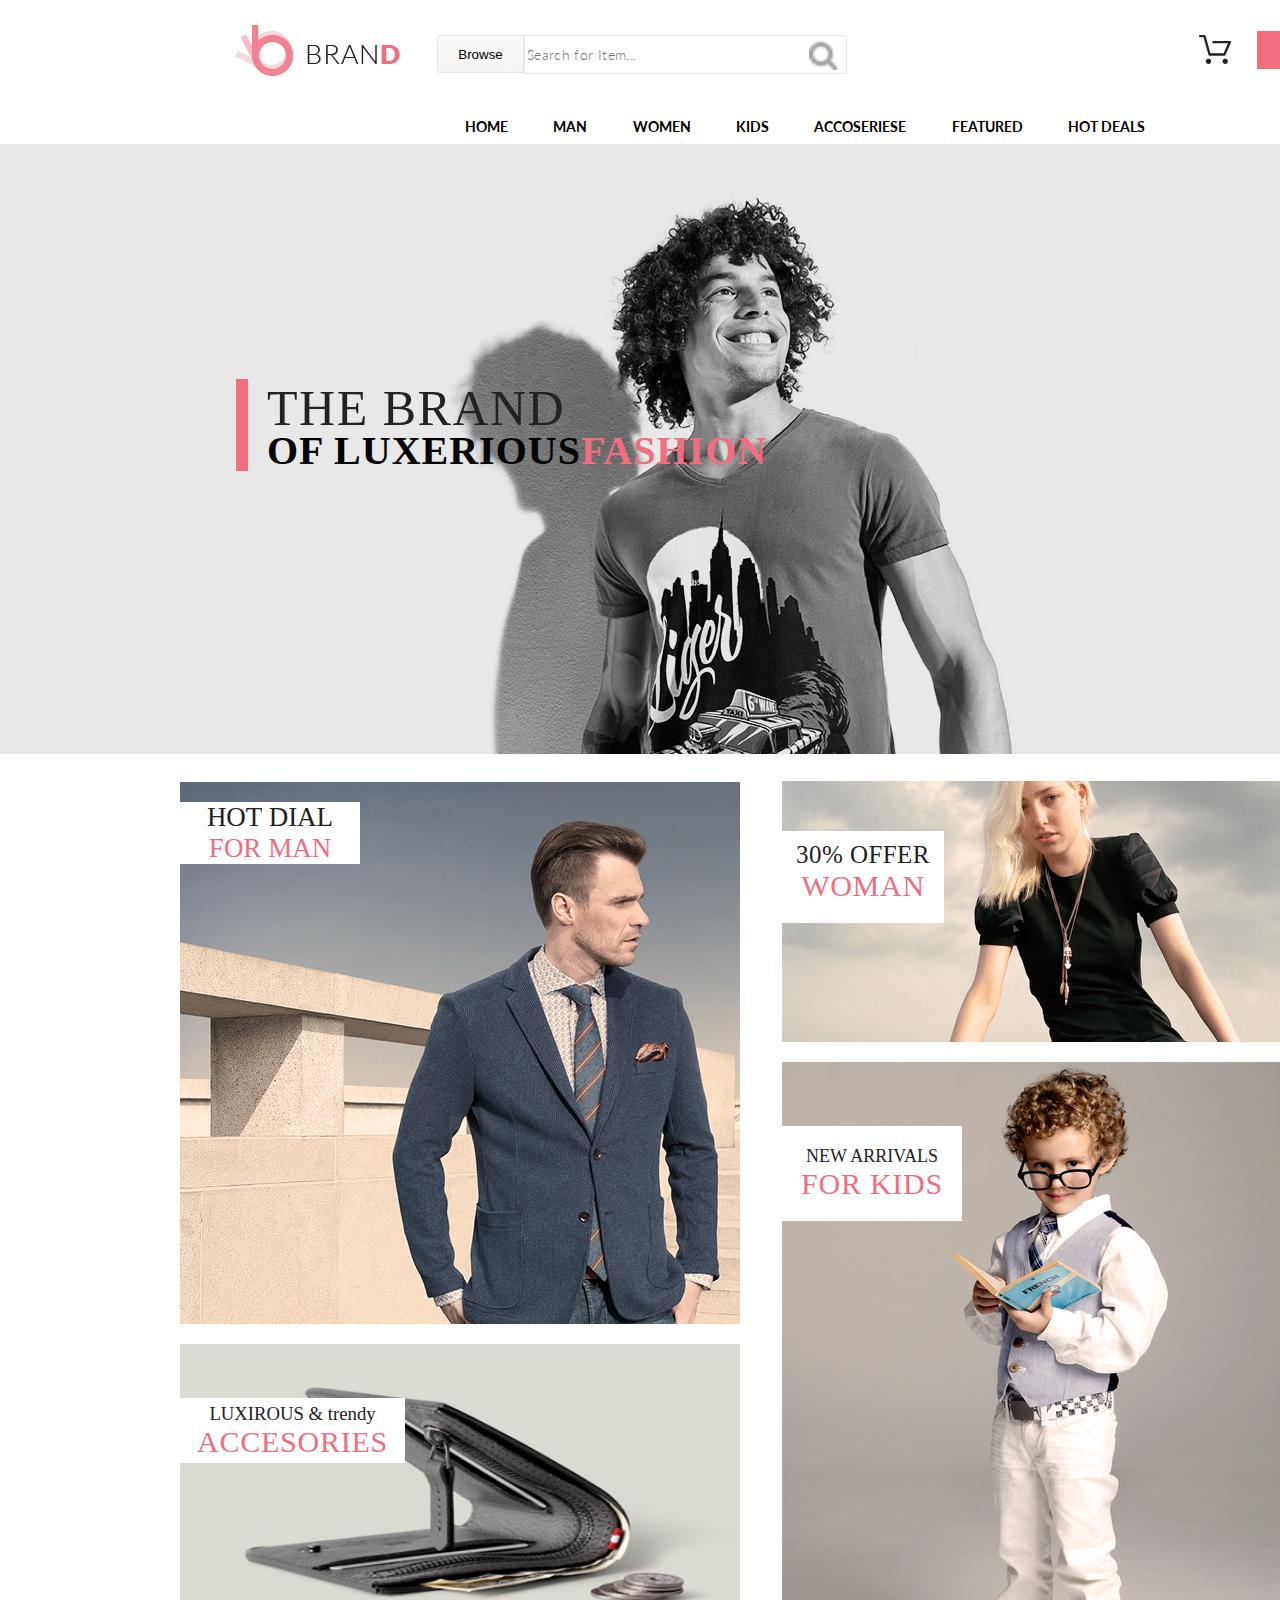
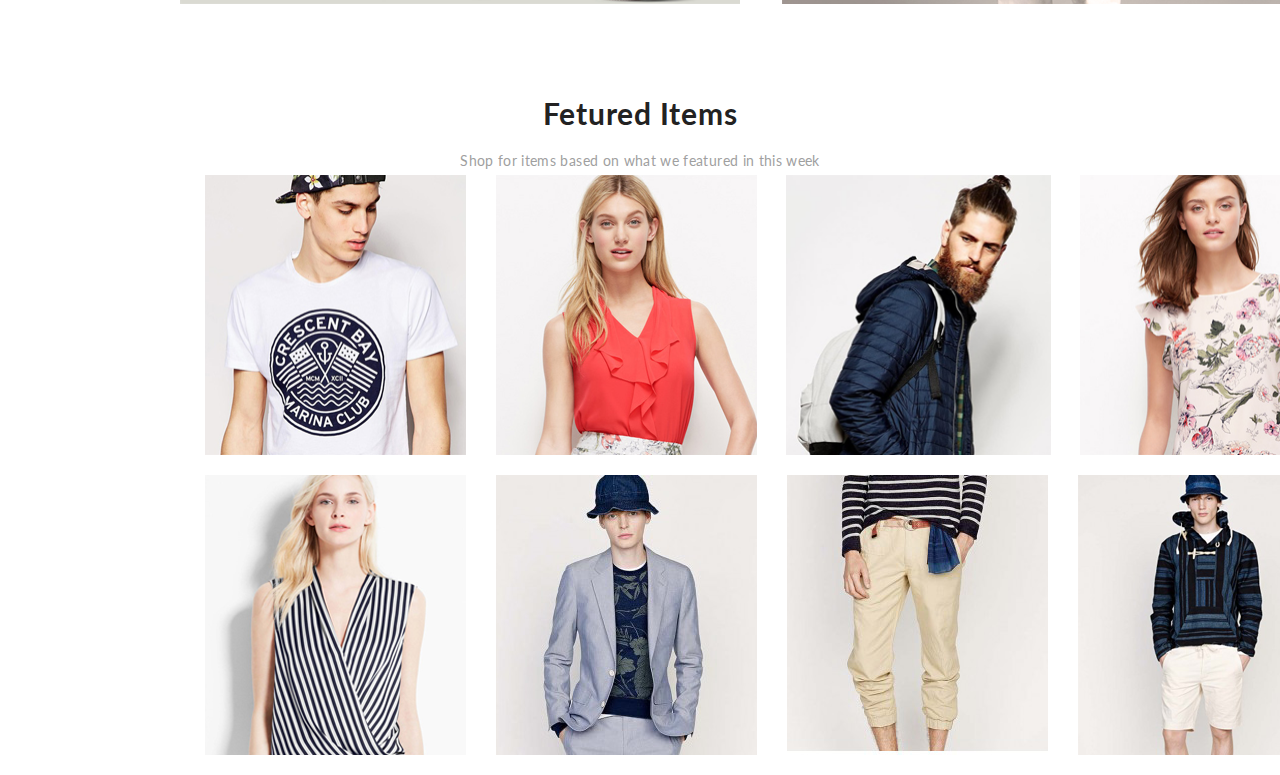
==== index.html @ 1333e2a9 "каталог получился!!!" ====
<!DOCTYPE html>
<html lang="ru">

<head>
    <meta charset="UTF-8">
    <link rel="stylesheet" href="css/style.css">
    <title>HomeWork1</title>
</head>

<body>
    <header>
        <div class="logo1">
            <a href="index.html"><img src="img/logo.png" alt="logo"></a>
        </div>
        <form class="buttonpassion">
            <input class="button1" type="button" value="Browse">
        </form>
        <div class="d1">
            <form>
                <input type="text" placeholder="Search for Item...">
                <a href="#"><img src="img/search.png" alt="search"></a>
            </form>
        </div>
        <form class="basket">
            <a href="catalog.html"><img src="img/Forma_1.png" alt="basket"></a>
        </form>
        <form class="buttonmy">
            <a href="#"> <button>My Account</button></a>
        </form>
    </header>
    <nav>
        <ul>
            <li><a href="#">Home</a></li>
            <li><a href="#">Man</a></li>
            <li><a href="#">Women</a></li>
            <li><a href="#">Kids</a></li>
            <li><a href="#">Accoseriese</a></li>
            <li><a href="#">Featured</a></li>
            <li><a href="#">Hot Deals</a></li>
        </ul>
    </nav>
    <main>
        <div class="gbrand">
            <div class="positionbrand">
                <img src="img/redline.png" alt="line">
                <div class="brand">
                    <h2>THE BRAND</h2>
                    <h3>OF LUXERIOUS <span>FASHION</span>
                    </h3>
                </div>
            </div>
        </div>
        <div class="slade2">
            <div class="slade2st1">
                <div class="sl1pic1"><a href="#"><img src="img/Layer_30.png" alt="for man">
                        <h3>Hot dial<br><span>For man</span></h3>
                    </a></div>
                <div class="acssories1"><a href="#"><img src="img/Layer_37.png" alt="acssories">
                        <h3>LUXIROUS & trendy<br><span>ACCESORIES</span></h3>
                    </a></div>
            </div>
            <div class="slade2st2">
                <div class="woman"><a href="#"><img src="img/Layer_32.png" alt="woman">
                        <h3>30% offer<br><span>woman</span></h3>
                    </a></div>
                <div class="kids"><a href="#"><img src="img/Layer_31.png" alt="kids">
                        <h3>new arrivals<br><span>for kids</span></h3>
                    </a></div>
            </div>
        </div>
        <div class="slade3">
            <h2>Fetured Items</h2>
            <h3>Shop for items based on what we featured in this week</h3>
            <div class="product">
                <div class="image"><img src="./img/Layer_2.png" alt="картинка">
                    <div class="add_to_cart">
                        <a href="#"><img src="img/Forma_1_copy.png" alt="cart">Add to card</a>
                    </div>
                </div>
                <div class="image"><img src="./img/Layer_3.png" alt="картинка">
                    <div class="add_to_cart">
                        <a href="#"><img src="img/Forma_1_copy.png" alt="cart">Add to card</a>
                    </div>
                </div>
                <div class="image"><img src="./img/Layer_4.png" alt="картинка">
                    <div class="add_to_cart">
                        <a href="#"><img src="img/Forma_1_copy.png" alt="cart">Add to card</a>
                    </div>
                </div>
                <div class="image"><img src="./img/Layer_5.png" alt="картинка">
                    <div class="add_to_cart">
                        <a href="#"><img src="img/Forma_1_copy.png" alt="cart">Add to card</a>
                    </div>
                </div>
                <div class="image"><img src="./img/Layer_6.png" alt="картинка">
                    <div class="add_to_cart">
                        <a href="#"><img src="img/Forma_1_copy.png" alt="cart">Add to card</a>
                    </div>
                </div>
                <div class="image"><img src="./img/Layer_7.png" alt="картинка">
                    <div class="add_to_cart">
                         <a href="#"><img src="img/Forma_1_copy.png" alt="cart">Add to card</a>
                    </div>
                </div>
                 <div class="image"><img src="./img/Layer_8.png" alt="картинка">
                    <div class="add_to_cart">
                         <a href="#"><img src="img/Forma_1_copy.png" alt="cart">Add to card</a>
                    </div>
                </div>
                 <div class="image"><img src="./img/Layer_9.png" alt="картинка">
                    <div class="add_to_cart">
                         <a href="#"><img src="img/Forma_1_copy.png" alt="cart">Add to card</a>
                    </div>
                </div>


            </div>
        </div>
      
    </main>
</body>

</html>
---- css/style.css ----
@import url('https://fonts.googleapis.com/css?family=Lato:900&display=swap');

.logo1 {
    padding-top: 25px;
    padding-left: 5px;
}

header {
    display: flex;
    max-width: 1600px;
    padding-left: 230px;
    height: 100px;

}

body {

    /* основное содержимое */
    position: relative;
    /* боковая колонка перемещается в рамках основного содержания */
    margin: 0 auto;
    /* сайт располагается по центру экрана */
    max-width: 1600px;
    /* резиновая, растягивается до значения в 1200px */

}

.button1 {
    width: 87px;
    height: 38px;
    border-radius: 3px 0 0 3px;
    border: 1px solid #e6e6e6;
    background-color: #cdcdcc;
    background-image: linear-gradient(to bottom, #f9f9f9 0%, #f5f5f5 100%);
}

.buttonpassion {
    padding-top: 35px;
    padding-left: 37px;
}

.button1:hover {
    box-shadow: 0 5px 11px 0 rgba(0, 0, 0, .18), 0 4px 15px 0 rgba(0, 0, 0, .15);
}

.d1 {
    margin-top: 35px;

}

.d1 input {
    position: absolute;
    /* Style for "Rounded Re" */
    color: #a4a4a4;
    font-family: Lato;
    font-size: 14px;
    font-weight: 300;
    line-height: 32px;
    /* Text style for "S, earch f" */
    letter-spacing: 0.35px;
    width: 317px;
    height: 35px;
    border-radius: 0 3px 3px 0;
    border: 1px solid #e6e6e6;
    background-color: #ffffff;
}

.d1 a img {
    position: relative;
    margin-top: 5px;
    margin-left: 285px;
    height: 30px;
    width: 30px;

    background-color: #ffffff;
}

.d1 a:hover {
    padding: 2px 0px 0 0;
}

.basket {
    padding-top: 35px;
    padding-left: 360px;
    border: none;
    width: 32px;
    height: 29px;
    background-color: #ffffff;
}

.basket a :hover {
    margin: 2px 2px;
}

.buttonmy button {
    margin-top: 31px;
    margin-left: 26px;
    width: 130px;
    border: none;
    height: 38px;
    background-color: #f16d7f;
    color: #ffffff;
    font-family: Lato;
    font-size: 15px;
    font-weight: 400;
    line-height: 32px;
    /* Text style for "M, y Accou" */
    letter-spacing: 0.38px;
}

.buttonmy button:hover {
    color: #fefefe;
    box-shadow: 0 5px 11px 0 rgba(0, 0, 0, .18), 0 4px 15px 0 rgba(0, 0, 0, .15);
}

nav {
    max-width: 1600px;
    padding-left: 230px;

}

nav ul {
    display: flex;
    justify-content: space-between;
    margin-left: 195px;
    list-style: none;
    width: 680px;
    height: 10px;
    color: #222222;
    font-family: Lato;
    font-size: 14px;
    font-weight: 700;
    line-height: 26px;
    text-transform: uppercase;

}

nav ul a {
    color: black;
    text-decoration: none;
}

nav ul li :hover {
    text-decoration: underline;
}

nav ul li :active {
    color: brown;
}

main {

    max-width: 1600px;
    height: 610px;
    background-image: url(../img/Layer_24.png);
    background-position-x: right;
}

.brand {
    margin-top: -35px;
    margin-left: 19px;
    width: 485px;
    height: 92px;
}

.brand h2 {
    margin-top: 35px;
    margin-bottom: -20px;
    color: #222222;
    font-family: "Lato - Black";
    font-weight: 400;
    text-transform: uppercase;
    font-size: 50px;
    letter-spacing: 1.5px;

}

.brand h3 {
    margin-top: 10px;
    letter-spacing: 1px;
    font-size: 40px;

}

.brand span {
    color: #f16d7f;
    position: absolute;
}

.gbrand {
    margin-top: 20px;
    width: 485px;
    height: 92px;
    display: flex;
}

.positionbrand {
    position: absolute;
    display: flex;
    margin-top: 235px;
    margin-left: 236px;
}


.slade2 {

    margin-top: 545px;
    padding-left: 180px;
    max-width: 1606px;
}

.slade2st1 {
    margin-top: 15px;
    position: absolute;
    top: 767px;
    display: flex;
    flex-wrap: wrap;
    flex-direction: column;
    justify-content: flex-end;

}

.slade2st2 {
    position: absolute;
    width: 800px;
    margin-left: 602px;

}

.slade2st2 img {
    margin-bottom: 20px;
}

.sl1pic1 {
    position: relative;
    width: 200px;
    height: 82px;
    background-color: #ffffff;
}

.sl1pic1 a :hover {
    font-weight: bold;
}

.sl1pic1 h3 {
    position: absolute;
    margin-top: -526px;
    background: #ffffff;
    color: #222222;
    font-family: "Lato - Black";
    font-size: 27px;
    font-weight: 400;
    text-transform: uppercase;
    width: 180px;
    text-align: center;
}

.sl1pic1 h3 span {
    color: #f16d7f;
}


.acssories1 a h3 {
    position: absolute;
    margin-top: -210px;
    width: 225px;
    height: 60px;
    color: #222222;
    font-family: "Lato - Black";
    background-color: #ffffff;
    text-align: center;
    padding-top: 5px;
    font-weight: 400;

}

.acssories1 a span {
    color: #f16d7f;
    font-size: 30px;
    letter-spacing: 0.75px;
}

.acssories1 img {
    width: 560px;
    height: 260px;
}

.acssories1 a h3 :hover {
    font-weight: bold;
}

.woman h3 {
    position: relative;
    top: -260px;
    width: 162px;
    height: 82px;
    background-color: #ffffff;
    color: #222222;
    font-family: "Lato - Black";
    font-size: 25px;
    font-weight: 400;
    text-transform: uppercase;
    /* Text style for "30% offer" */
    letter-spacing: 0.45px;
    text-align: center;
    padding-top: 10px;

}

.woman a {
    text-decoration: none;
}

.woman h3 span {
    color: #f16d7f;
    font-size: 30px;
    letter-spacing: 0.75px;
}

.woman {
    width: 560px;
    height: 261px;
    margin-bottom: 20px;
}

.kids h3 {
    position: relative;
    padding-top: 20px;
    top: -520px;
    width: 180px;
    height: 75px;
    background-color: #ffffff;
    color: #222222;
    font-family: "Lato - Black";
    font-size: 18px;
    font-weight: 400;
    text-transform: uppercase;

}

.kids a {
    text-decoration: none;
    text-align: center;
}

.kids h3 span {
    color: #f16d7f;
    font-size: 30px;
    letter-spacing: 0.75px;
}

.woman a :hover {
    font-weight: bold;
}

.kids a :hover {
    font-weight: bold;
}

.slade3 {
    margin-top: 1450px;
    max-width: 1600px;

}

.slade3 h2 {
    text-align: center;

    height: 23px;
    color: #222222;
    font-family: Lato;
    font-size: 30px;
    font-weight: 700;
    line-height: 54px;
    /* Text style for "Fetured It" */
    letter-spacing: 0.75px;
}

.slade3 h3 {
    text-align: center;

    height: 12px;
    color: #9f9f9f;
    font-family: Lato;
    font-size: 14px;
    font-weight: 400;
    line-height: 54px;
    /* Text style for "S, hop for" */
    letter-spacing: 0.35px;
}

.acssories1 {
    margin-top: 480px;
    width: 560px;
    height: 261px;

}
.image {
display: flex; 
    padding-left: 30px;
    padding-bottom: 20px;
    float: left;
  justify-content: center;
}
.image:hover .add_to_cart {
    display: flex;
 background-image: url(/img/1_copy.png.png);
    width: 261px;
    height: 160px;
    opacity: .8;
    
}

.product {
    padding-top: 15px;
    padding-left: 175px;
    width: 1400px;
    height: 100%;
    display: flex;
    position: relative;
    flex-wrap: wrap;
   align-content: center; 
}

.add_to_cart {
    display: none;
    position:absolute ;
    padding-top: 125px;
}
.add_to_cart img {
    position: absolute;
    height: 40px;
    left: 45px;
    top: 115px;
}
.add_to_cart a{
        color: #ffffff;
font-family: Lato;
font-size: 23px;
font-weight: 700;
    text-decoration: none;
  padding-left: 100px;
}
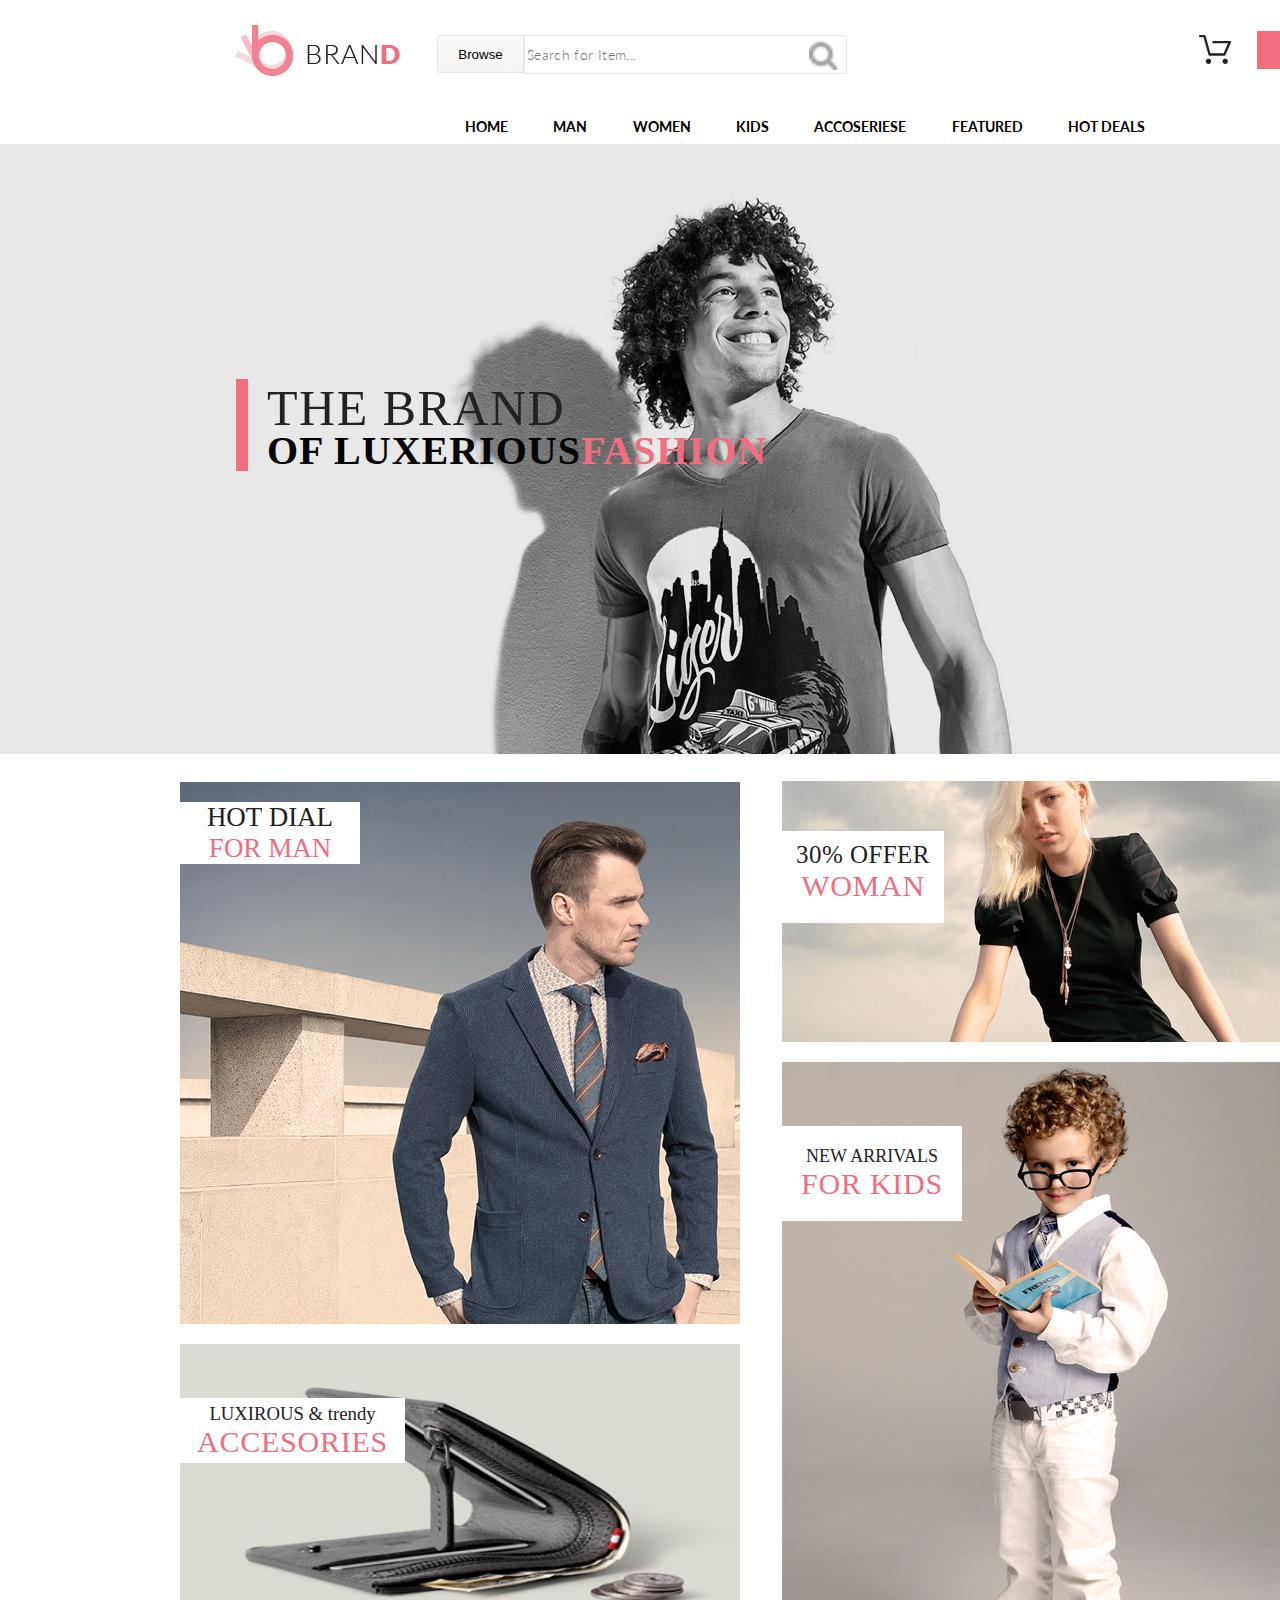
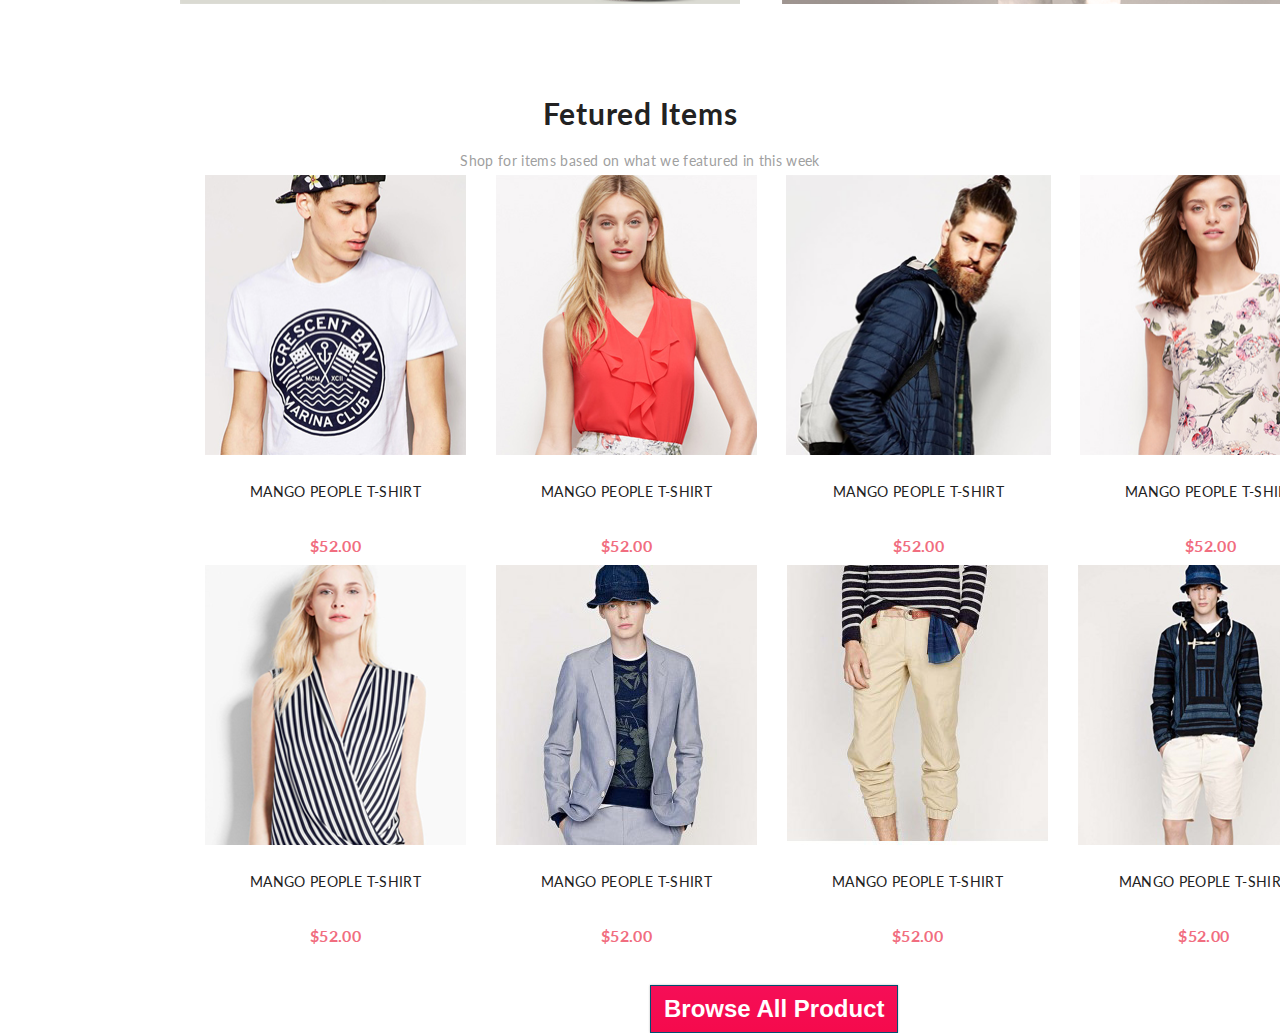
==== commit 45e749f7: "sl3 завершен" ====
--- a/index.html
+++ b/index.html
@@ -73,50 +73,65 @@
             <h3>Shop for items based on what we featured in this week</h3>
             <div class="product">
                 <div class="image"><img src="./img/Layer_2.png" alt="картинка">
+                    <h3 class="ramka">Mango People T-shirt <span>$52.00
+                        </span></h3>
                     <div class="add_to_cart">
                         <a href="#"><img src="img/Forma_1_copy.png" alt="cart">Add to card</a>
                     </div>
                 </div>
                 <div class="image"><img src="./img/Layer_3.png" alt="картинка">
+                    <h3 class="ramka">Mango People T-shirt <span>$52.00
+                        </span></h3>
                     <div class="add_to_cart">
                         <a href="#"><img src="img/Forma_1_copy.png" alt="cart">Add to card</a>
                     </div>
                 </div>
                 <div class="image"><img src="./img/Layer_4.png" alt="картинка">
+                    <h3 class="ramka">Mango People T-shirt <span>$52.00
+                        </span></h3>
                     <div class="add_to_cart">
                         <a href="#"><img src="img/Forma_1_copy.png" alt="cart">Add to card</a>
                     </div>
                 </div>
                 <div class="image"><img src="./img/Layer_5.png" alt="картинка">
+                    <h3 class="ramka">Mango People T-shirt <span>$52.00
+                        </span></h3>
                     <div class="add_to_cart">
                         <a href="#"><img src="img/Forma_1_copy.png" alt="cart">Add to card</a>
                     </div>
                 </div>
                 <div class="image"><img src="./img/Layer_6.png" alt="картинка">
+                    <h3 class="ramka">Mango People T-shirt <span>$52.00
+                        </span></h3>
                     <div class="add_to_cart">
                         <a href="#"><img src="img/Forma_1_copy.png" alt="cart">Add to card</a>
                     </div>
                 </div>
                 <div class="image"><img src="./img/Layer_7.png" alt="картинка">
+                    <h3 class="ramka">Mango People T-shirt <span>$52.00
+                        </span></h3>
                     <div class="add_to_cart">
-                         <a href="#"><img src="img/Forma_1_copy.png" alt="cart">Add to card</a>
+                        <a href="#"><img src="img/Forma_1_copy.png" alt="cart">Add to card</a>
                     </div>
                 </div>
-                 <div class="image"><img src="./img/Layer_8.png" alt="картинка">
+                <div class="image"><img src="./img/Layer_8.png" alt="картинка">
+                    <h3 class="ramka">Mango People T-shirt <span>$52.00
+                        </span></h3>
                     <div class="add_to_cart">
-                         <a href="#"><img src="img/Forma_1_copy.png" alt="cart">Add to card</a>
+                        <a href="#"><img src="img/Forma_1_copy.png" alt="cart">Add to card</a>
                     </div>
                 </div>
-                 <div class="image"><img src="./img/Layer_9.png" alt="картинка">
+                <div class="image"><img src="./img/Layer_9.png" alt="картинка">
+                    <h3 class="ramka">Mango People T-shirt <span>$52.00
+                        </span></h3>
                     <div class="add_to_cart">
-                         <a href="#"><img src="img/Forma_1_copy.png" alt="cart">Add to card</a>
+                        <a href="#"><img src="img/Forma_1_copy.png" alt="cart">Add to card</a>
                     </div>
                 </div>
+            </div>
+            <a href="#" class="buttonAllProduct">Browse All Product</a>
+        </div>
 
-
-            </div>
-        </div>
-      
     </main>
 </body>
 
--- a/css/style.css
+++ b/css/style.css
@@ -398,9 +398,27 @@
 .image {
 display: flex; 
     padding-left: 30px;
-    padding-bottom: 20px;
+    padding-bottom: 110px;
     float: left;
   justify-content: center;
+}
+.image h3 {
+    position: absolute;
+    margin-top: 290px;
+    width: 200px;
+color: #222222;
+font-family: Lato;
+font-size: 14px;
+font-weight: 400;
+text-transform: uppercase;
+}
+.image span {
+    width: 0px;
+color: #f16d7f;
+font-family: Lato;
+font-size: 16px;
+font-weight: 700;
+text-transform: uppercase;
 }
 .image:hover .add_to_cart {
     display: flex;
@@ -442,3 +460,64 @@
   padding-left: 100px;
 }
 
+
+
+
+.buttonAllProduct {
+    position: absolute;
+    margin-top: 30px;
+    margin-left: 650px;
+    text-decoration:none; text-align:center; 
+ padding:9px 13px; 
+ border:solid 1px #004F72; 
+ -webkit-border-radius:10px;
+ -moz-border-radius:10px; 
+ border-radius: 0px; 
+ font:24px Arial, Helvetica, sans-serif; 
+ font-weight:bold; 
+ color:#ffffff; 
+ background-color:#f50e57; 
+ background-image: -moz-linear-gradient(top, #f50e57 0%, #f50a4c 100%); 
+ background-image: -webkit-linear-gradient(top, #f50e57 0%, #f50a4c 100%); 
+ background-image: -o-linear-gradient(top, #f50e57 0%, #f50a4c 100%); 
+ background-image: -ms-linear-gradient(top, #f50e57 0% ,#f50a4c 100%); 
+ filter: progid:DXImageTransform.Microsoft.gradient( startColorstr='#f50a4c', endColorstr='#f50a4c',GradientType=0 ); 
+ background-image: linear-gradient(top, #f50e57 0% ,#f50a4c 100%);   
+ -webkit-box-shadow:0px 0px 2px #bababa;  -moz-box-shadow: 0px 0px 2px #bababa;  box-shadow:0px 0px 2px #bababa;  
+  
+  }.buttonAllProduct:hover{
+ padding:9px 13px; 
+ border:solid 1px #004F72; 
+ -webkit-border-radius:10px;
+ -moz-border-radius:10px; 
+ border-radius: 0px; 
+ font:24px Arial, Helvetica, sans-serif; 
+ font-weight:bold; 
+ color:#ffffff; 
+ background-color:#f50e57; 
+ background-image: -moz-linear-gradient(top, #f50e57 0%, #1b368f 100%); 
+ background-image: -webkit-linear-gradient(top, #f50e57 0%, #1b368f 100%); 
+ background-image: -o-linear-gradient(top, #f50e57 0%, #1b368f 100%); 
+ background-image: -ms-linear-gradient(top, #f50e57 0% ,#1b368f 100%); 
+ filter: progid:DXImageTransform.Microsoft.gradient( startColorstr='#1b368f', endColorstr='#1b368f',GradientType=0 ); 
+ background-image: linear-gradient(top, #f50e57 0% ,#1b368f 100%);   
+ -webkit-box-shadow:0px 0px 2px #bababa;  -moz-box-shadow: 0px 0px 2px #bababa;  box-shadow:0px 0px 2px #bababa;  
+  
+ }.buttonAllProduct:active{
+ padding:9px 13px; 
+ border:solid 1px #004F72; 
+ -webkit-border-radius:10px;
+ -moz-border-radius:10px; 
+ border-radius: 0px; 
+ font:24px Arial, Helvetica, sans-serif; 
+ font-weight:bold; 
+ color:#ffffff; 
+ background-color:#f50e57; 
+ background-image: -moz-linear-gradient(top, #f50e57 0%, #f50a4c 100%); 
+ background-image: -webkit-linear-gradient(top, #f50e57 0%, #f50a4c 100%); 
+ background-image: -o-linear-gradient(top, #f50e57 0%, #f50a4c 100%); 
+ background-image: -ms-linear-gradient(top, #f50e57 0% ,#f50a4c 100%); 
+ filter: progid:DXImageTransform.Microsoft.gradient( startColorstr='#f50a4c', endColorstr='#f50a4c',GradientType=0 ); 
+ background-image: linear-gradient(top, #f50e57 0% ,#f50a4c 100%);   
+ -webkit-box-shadow:-10px -6px 4px #bababa;  -moz-box-shadow: -10px -6px 4px #bababa;  box-shadow:-10px -6px 4px #bababa;   
+}
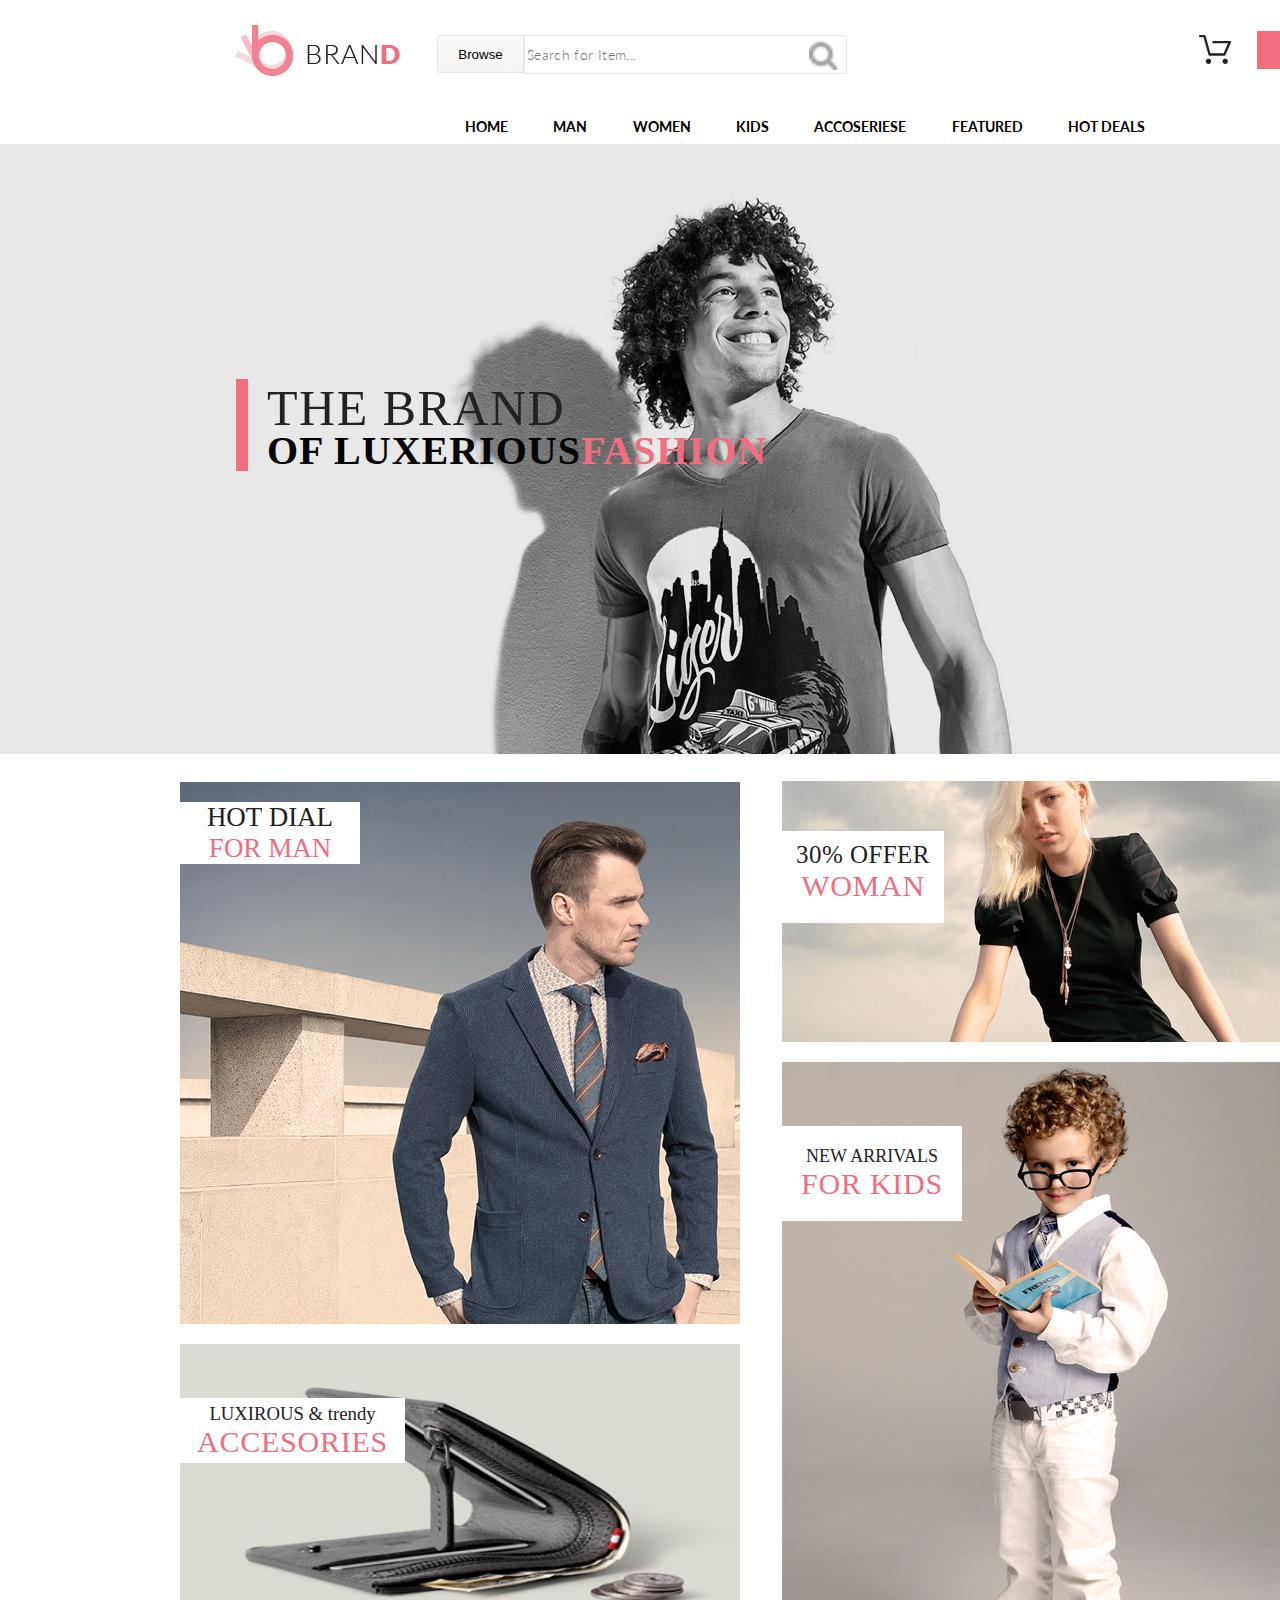
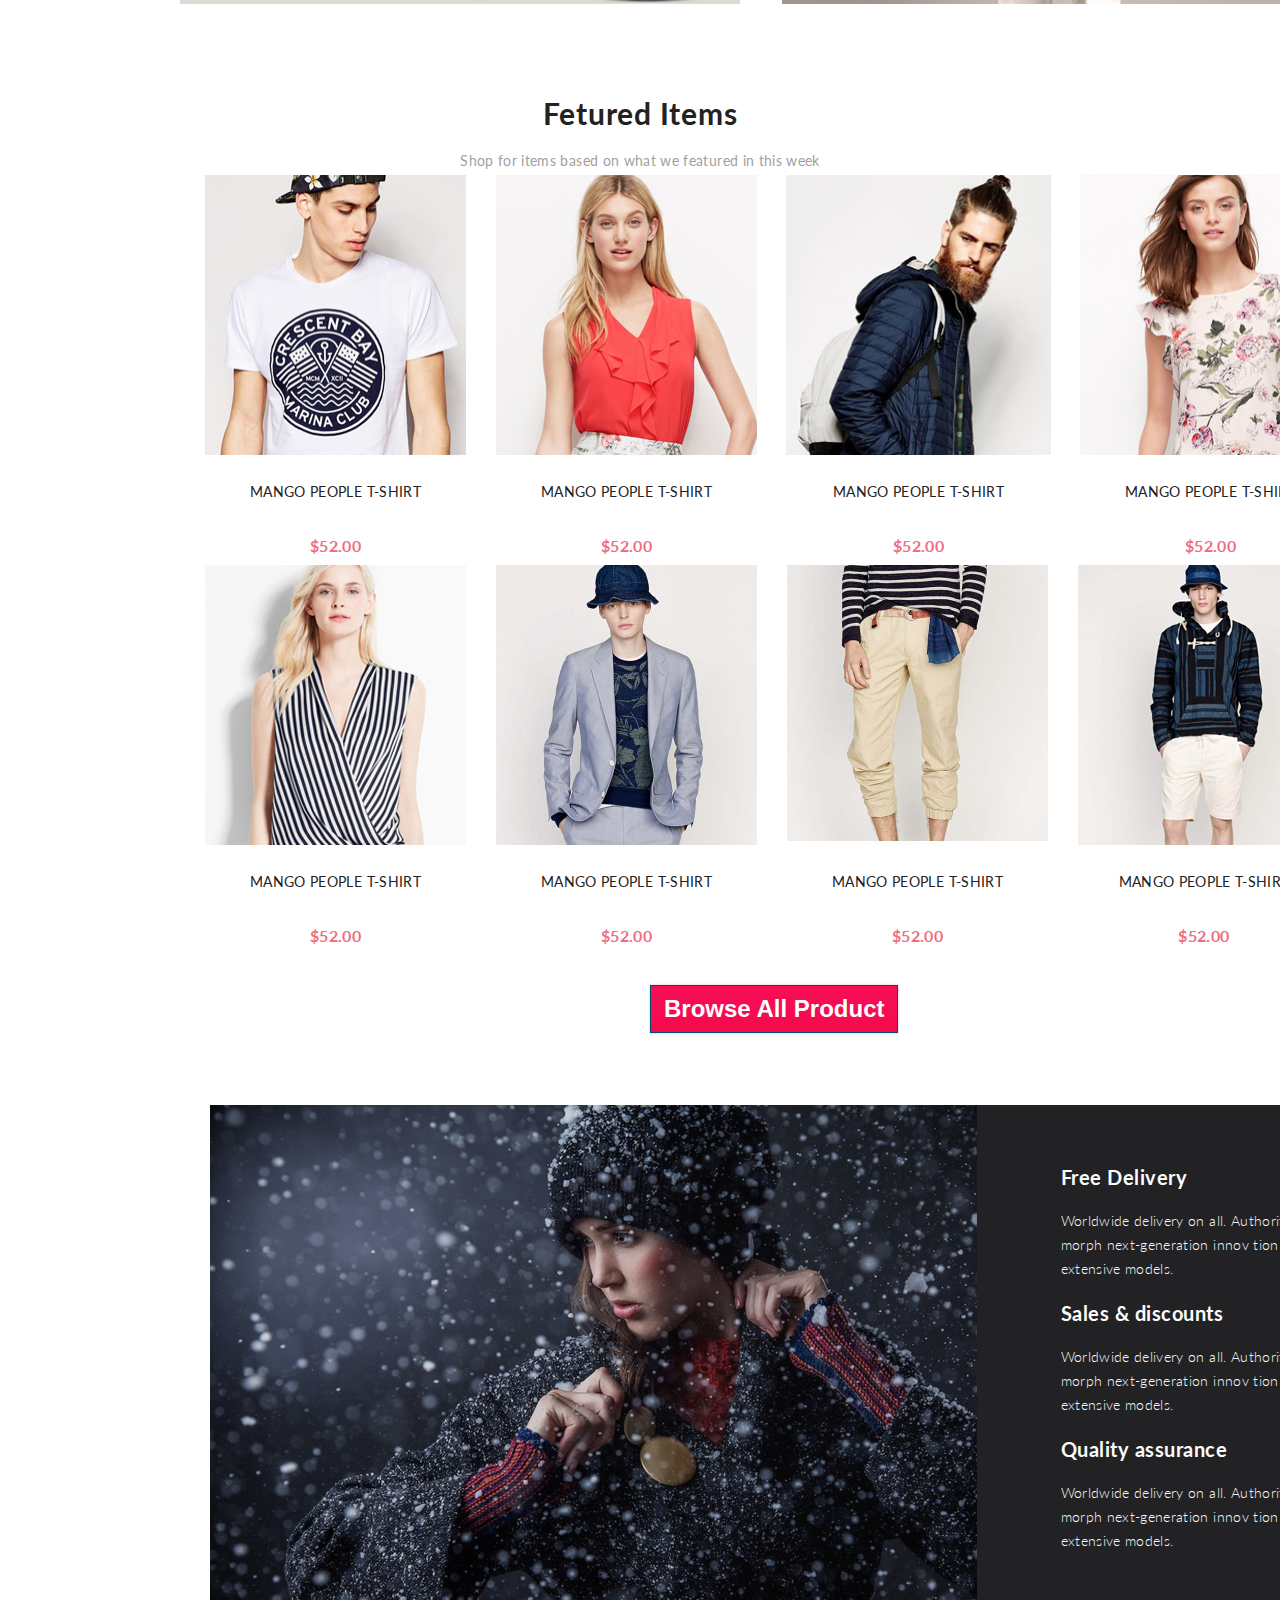
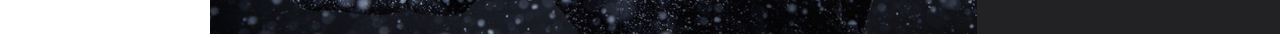
==== commit c44b4d35: "sl4" ====
--- a/index.html
+++ b/index.html
@@ -4,6 +4,7 @@
 <head>
     <meta charset="UTF-8">
     <link rel="stylesheet" href="css/style.css">
+    <link rel="stylesheet" href="https://use.fontawesome.com/releases/v5.8.2/css/all.css" integrity="sha384-oS3vJWv+0UjzBfQzYUhtDYW+Pj2yciDJxpsK1OYPAYjqT085Qq/1cq5FLXAZQ7Ay" crossorigin="anonymous">
     <title>HomeWork1</title>
 </head>
 
@@ -131,6 +132,30 @@
             </div>
             <a href="#" class="buttonAllProduct">Browse All Product</a>
         </div>
+        <div class="slade4">
+            <div class="backgrimg">
+              <img src="/img/Layer_38.png" alt="картинка">
+            </div>
+            <div class="slade4nav">
+                <div class="carstext"><div class="cars"><i class="fas fa-truck"></i></div>
+                <div class="sl4textposition">
+                    <h3>Free Delivery</h3>
+                    <span>Worldwide delivery on all. Authorit tively morph next-generation innov tion with extensive models.</span>
+                </div></div>
+                
+                <div class="carstext"> <div class="cars"><i class="fas fa-percent"></i></div>
+                <div class="sl4textposition">
+                    <h3>Sales & discounts</h3>
+                    <span>Worldwide delivery on all. Authorit tively morph next-generation innov tion with extensive models.</span>
+                </div></div>
+                
+                 <div class="carstext"><div class="cars"><i class="fas fa-crown"></i></div>
+                <div class="sl4textposition">
+                    <h3>Quality assurance</h3>
+                    <span>Worldwide delivery on all. Authorit tively morph next-generation innov tion with extensive models.</span>
+                </div></div>
+            </div>
+        </div>
 
     </main>
 </body>
--- a/css/style.css
+++ b/css/style.css
@@ -521,3 +521,78 @@
  background-image: linear-gradient(top, #f50e57 0% ,#f50a4c 100%);   
  -webkit-box-shadow:-10px -6px 4px #bababa;  -moz-box-shadow: -10px -6px 4px #bababa;  box-shadow:-10px -6px 4px #bababa;   
 }
+
+.backgrimg {
+   position: relative;
+    background-image: url(/img/Layer_39.png) ;
+    background-size: cover;
+        width: 767px;
+height: 529px;
+    z-index: 2;
+    opacity: 1;
+}
+.backgrimg img {
+    position: relative;
+    z-index: 1;
+    opacity: 0.8;
+}
+
+.slade4 {
+position: absolute;
+    margin-top: 150px;
+    margin-left: 210px;
+    width: 1140px;
+height: 529px;
+background-color: #222224;
+}
+
+
+.fas fa-truck {
+    
+   
+    
+}
+
+.cars {
+    padding-top: 15px;
+   width: 45px;
+height: 32px;
+color: #f16d7f;
+    font-size: 20px;
+}
+
+.slade4nav {
+    display: flex;
+    flex-wrap: wrap;
+     position: absolute;
+    top: 40px;
+    left: 800px;
+}
+
+.carstext {
+    display: flex;
+}
+
+.sl4textposition {
+    padding-left: 30px;
+    
+}
+.sl4textposition h3{
+    color: #fbfbfb;
+font-family: Lato;
+font-size: 20px;
+font-weight: 700;
+/* Text style for "Free Deliv" */
+letter-spacing: 0.5px;
+}
+.sl4textposition  span{
+    width: 219px;
+height: 58px;
+color: #fbfbfb;
+font-family: Lato;
+font-size: 14px;
+font-weight: 300;
+line-height: 24px;
+/* Text style for "W, orldwid" */
+letter-spacing: 0.35px;
+}
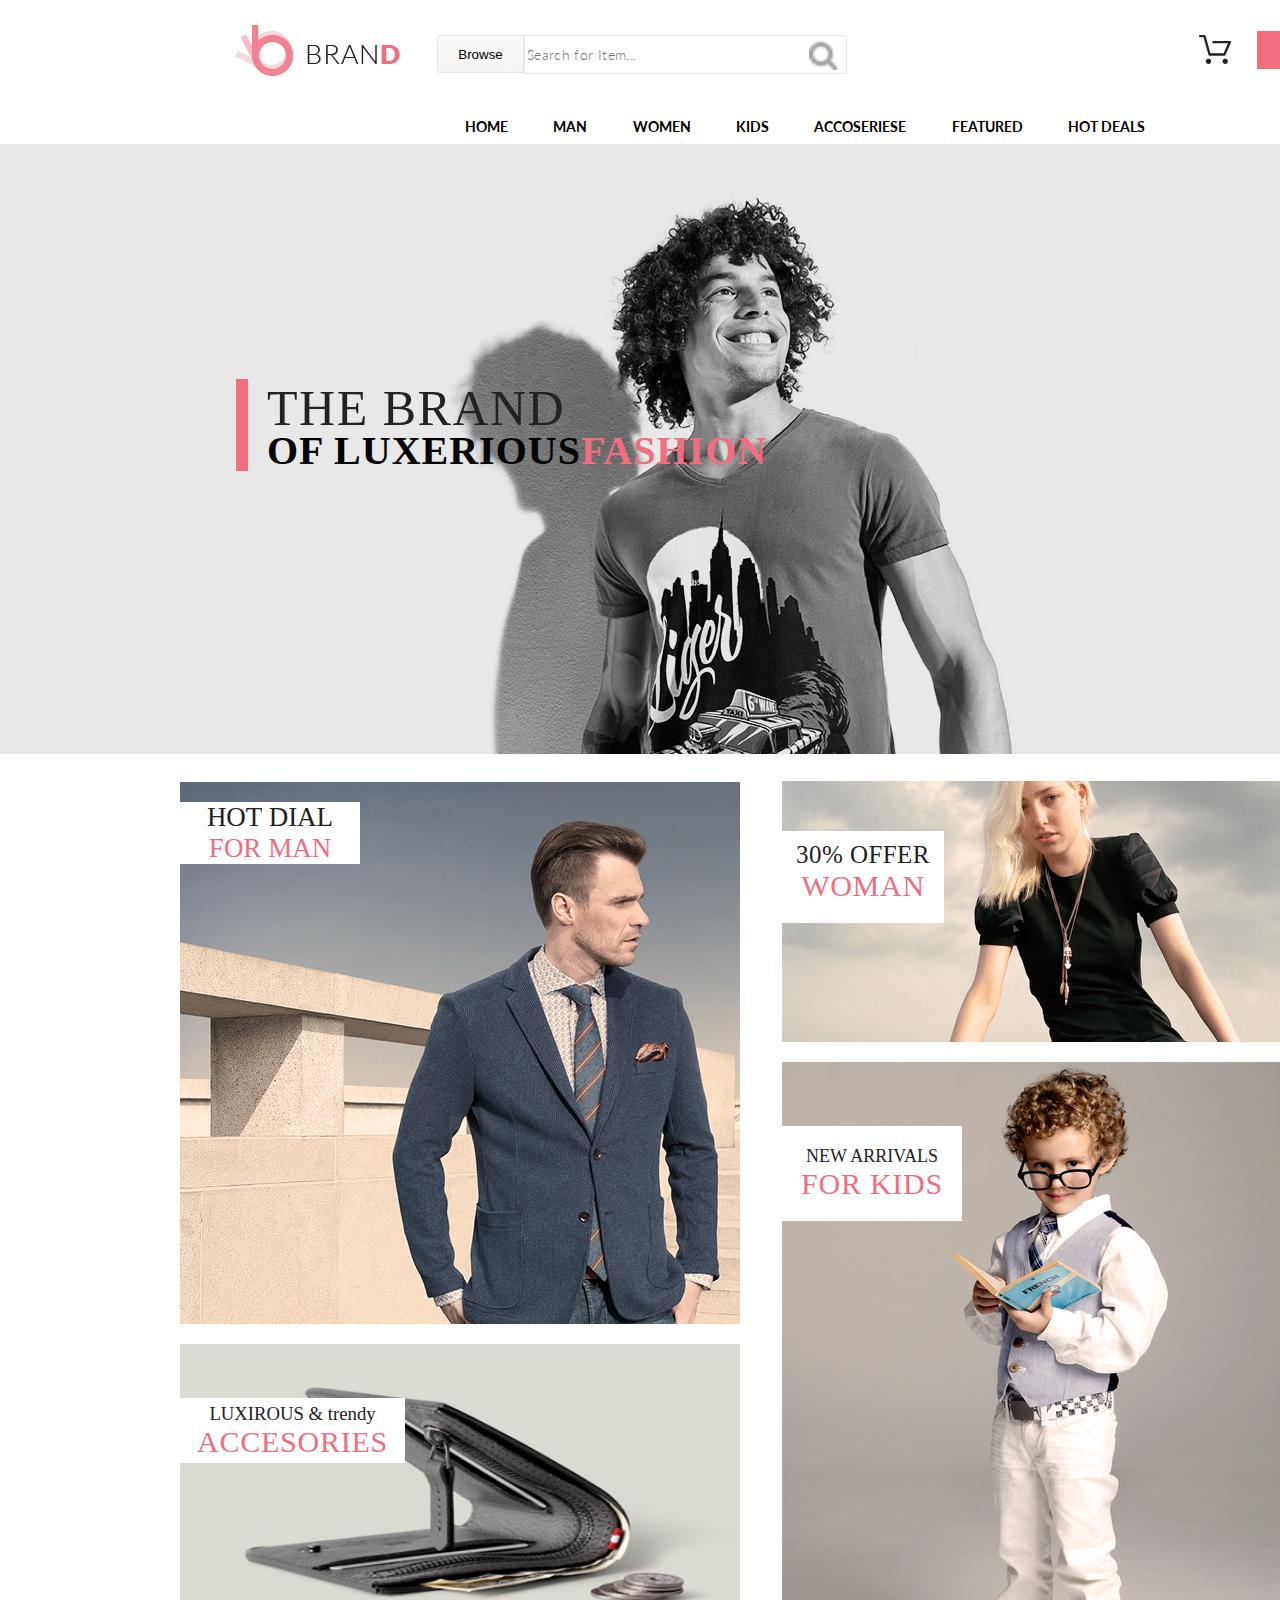
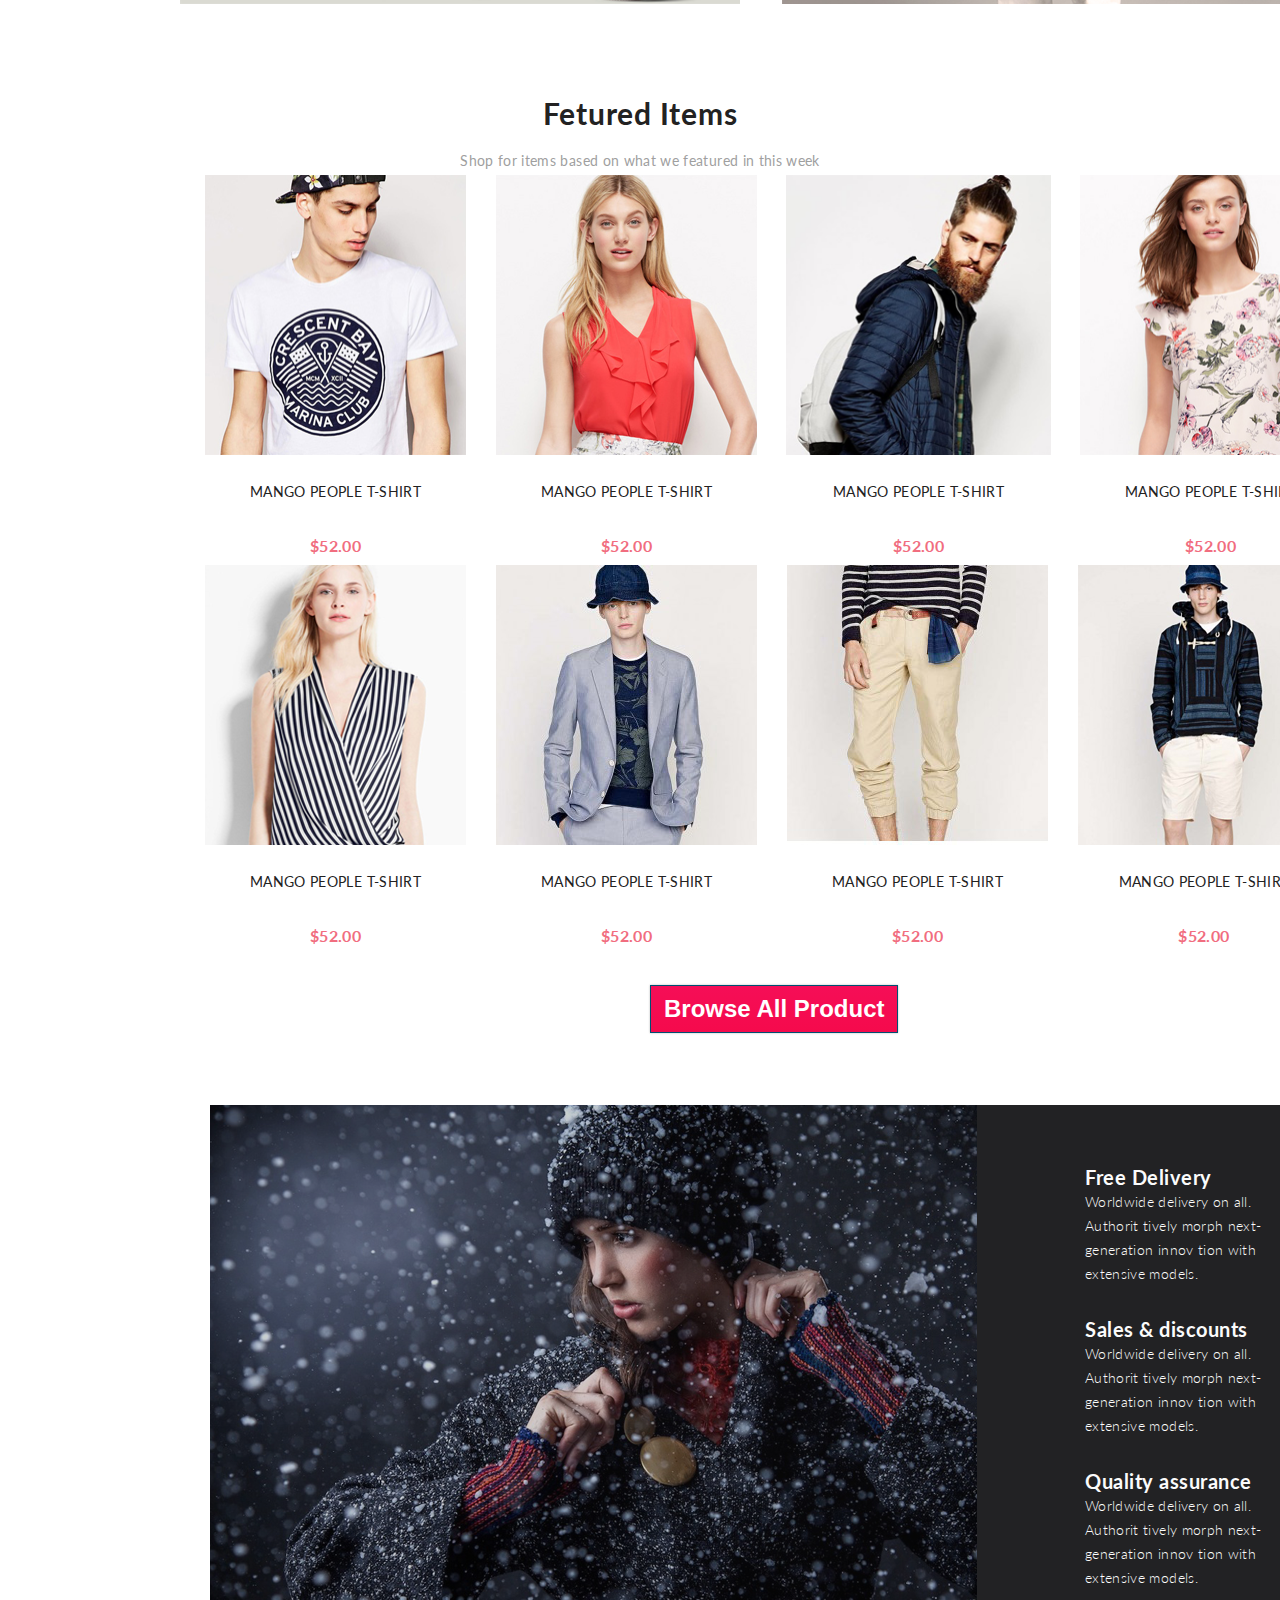
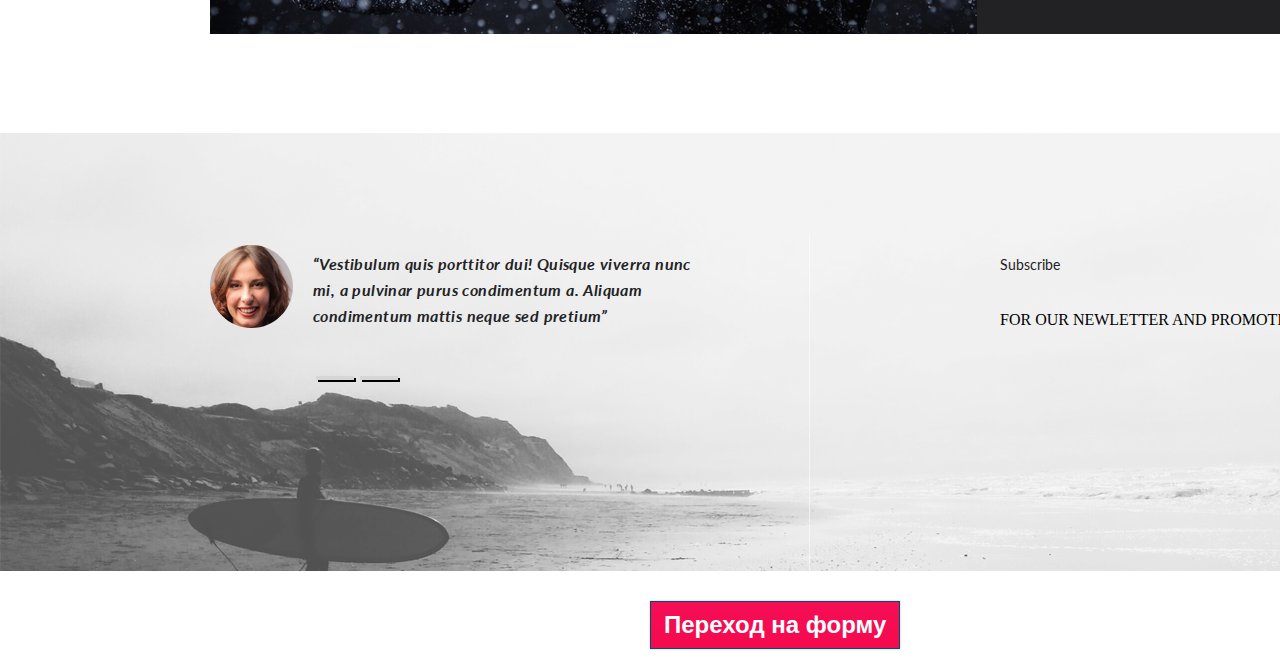
==== commit 1d30cce3: "form" ====
--- a/index.html
+++ b/index.html
@@ -134,30 +134,56 @@
         </div>
         <div class="slade4">
             <div class="backgrimg">
-              <img src="/img/Layer_38.png" alt="картинка">
+                <img src="/img/Layer_38.png" alt="картинка">
             </div>
             <div class="slade4nav">
-                <div class="carstext"><div class="cars"><i class="fas fa-truck"></i></div>
-                <div class="sl4textposition">
-                    <h3>Free Delivery</h3>
-                    <span>Worldwide delivery on all. Authorit tively morph next-generation innov tion with extensive models.</span>
-                </div></div>
-                
-                <div class="carstext"> <div class="cars"><i class="fas fa-percent"></i></div>
-                <div class="sl4textposition">
-                    <h3>Sales & discounts</h3>
-                    <span>Worldwide delivery on all. Authorit tively morph next-generation innov tion with extensive models.</span>
-                </div></div>
-                
-                 <div class="carstext"><div class="cars"><i class="fas fa-crown"></i></div>
-                <div class="sl4textposition">
-                    <h3>Quality assurance</h3>
-                    <span>Worldwide delivery on all. Authorit tively morph next-generation innov tion with extensive models.</span>
-                </div></div>
+                <div class="carstext">
+                    <div class="cars"><i class="fas fa-truck"></i></div>
+                    <div class="sl4textposition">
+                        <h3>Free Delivery</h3>
+                        <span>Worldwide delivery on all. Authorit tively morph next-generation innov tion with extensive models.</span>
+                    </div>
+                </div>
+
+                <div class="carstext">
+                    <div class="cars"><i class="fas fa-percent"></i></div>
+                    <div class="sl4textposition">
+                        <h3>Sales & discounts</h3>
+                        <span>Worldwide delivery on all. Authorit tively morph next-generation innov tion with extensive models.</span>
+                    </div>
+                </div>
+
+                <div class="carstext">
+                    <div class="cars"><i class="fas fa-crown"></i></div>
+                    <div class="sl4textposition">
+                        <h3>Quality assurance</h3>
+                        <span>Worldwide delivery on all. Authorit tively morph next-generation innov tion with extensive models.</span>
+                    </div>
+                </div>
             </div>
         </div>
+        <div class="slade5">
+            <img class='backslade5' src="/img/Layer_41.png" alt="фон картинка">
+            <div class="opisanie">
+                <img class="foto" src="/img/Layer_40.png" alt="foto">
+                <div class="windowtext1">
+                    <h3 class="text1">“Vestibulum quis porttitor dui! Quisque viverra nunc mi,
+                        a pulvinar purus condimentum a. Aliquam condimentum mattis neque sed pretium”</h3>
+                    <h3 class="text2">“Worldwide delivery on all. Authorit tively morph next-generation innov tion with extensive models.”</h3>
+                </div>
+                <label for="pseudoBtn" class="btn"></label>
+                <input type="checkbox" id="pseudoBtn">
+                <label for="pseudoBtn1" class="btn1"></label>
+                <input type="checkbox" id="pseudoBtn1">
+            </div>
 
+            <div class="vertrazdelenie"></div>
+            <div class="subtext">
+                <h3 class="subscribe">Subscribe</h3>
+ <span>FOR OUR NEWLETTER AND PROMOTION</span>
+            </div>
+        </div>
+<a class="buttonAllProduct href="form.html">Переход на форму</a>
     </main>
 </body>
-
 </html>
--- a/css/style.css
+++ b/css/style.css
@@ -395,38 +395,42 @@
     height: 261px;
 
 }
+
 .image {
-display: flex; 
+    display: flex;
     padding-left: 30px;
     padding-bottom: 110px;
     float: left;
-  justify-content: center;
-}
+    justify-content: center;
+}
+
 .image h3 {
     position: absolute;
     margin-top: 290px;
     width: 200px;
-color: #222222;
-font-family: Lato;
-font-size: 14px;
-font-weight: 400;
-text-transform: uppercase;
-}
+    color: #222222;
+    font-family: Lato;
+    font-size: 14px;
+    font-weight: 400;
+    text-transform: uppercase;
+}
+
 .image span {
     width: 0px;
-color: #f16d7f;
-font-family: Lato;
-font-size: 16px;
-font-weight: 700;
-text-transform: uppercase;
-}
+    color: #f16d7f;
+    font-family: Lato;
+    font-size: 16px;
+    font-weight: 700;
+    text-transform: uppercase;
+}
+
 .image:hover .add_to_cart {
     display: flex;
- background-image: url(/img/1_copy.png.png);
+    background-image: url(/img/1_copy.png.png);
     width: 261px;
     height: 160px;
     opacity: .8;
-    
+
 }
 
 .product {
@@ -437,27 +441,29 @@
     display: flex;
     position: relative;
     flex-wrap: wrap;
-   align-content: center; 
+    align-content: center;
 }
 
 .add_to_cart {
     display: none;
-    position:absolute ;
+    position: absolute;
     padding-top: 125px;
 }
+
 .add_to_cart img {
     position: absolute;
     height: 40px;
     left: 45px;
     top: 115px;
 }
-.add_to_cart a{
-        color: #ffffff;
-font-family: Lato;
-font-size: 23px;
-font-weight: 700;
+
+.add_to_cart a {
+    color: #ffffff;
+    font-family: Lato;
+    font-size: 23px;
+    font-weight: 700;
     text-decoration: none;
-  padding-left: 100px;
+    padding-left: 100px;
 }
 
 
@@ -467,70 +473,82 @@
     position: absolute;
     margin-top: 30px;
     margin-left: 650px;
-    text-decoration:none; text-align:center; 
- padding:9px 13px; 
- border:solid 1px #004F72; 
- -webkit-border-radius:10px;
- -moz-border-radius:10px; 
- border-radius: 0px; 
- font:24px Arial, Helvetica, sans-serif; 
- font-weight:bold; 
- color:#ffffff; 
- background-color:#f50e57; 
- background-image: -moz-linear-gradient(top, #f50e57 0%, #f50a4c 100%); 
- background-image: -webkit-linear-gradient(top, #f50e57 0%, #f50a4c 100%); 
- background-image: -o-linear-gradient(top, #f50e57 0%, #f50a4c 100%); 
- background-image: -ms-linear-gradient(top, #f50e57 0% ,#f50a4c 100%); 
- filter: progid:DXImageTransform.Microsoft.gradient( startColorstr='#f50a4c', endColorstr='#f50a4c',GradientType=0 ); 
- background-image: linear-gradient(top, #f50e57 0% ,#f50a4c 100%);   
- -webkit-box-shadow:0px 0px 2px #bababa;  -moz-box-shadow: 0px 0px 2px #bababa;  box-shadow:0px 0px 2px #bababa;  
-  
-  }.buttonAllProduct:hover{
- padding:9px 13px; 
- border:solid 1px #004F72; 
- -webkit-border-radius:10px;
- -moz-border-radius:10px; 
- border-radius: 0px; 
- font:24px Arial, Helvetica, sans-serif; 
- font-weight:bold; 
- color:#ffffff; 
- background-color:#f50e57; 
- background-image: -moz-linear-gradient(top, #f50e57 0%, #1b368f 100%); 
- background-image: -webkit-linear-gradient(top, #f50e57 0%, #1b368f 100%); 
- background-image: -o-linear-gradient(top, #f50e57 0%, #1b368f 100%); 
- background-image: -ms-linear-gradient(top, #f50e57 0% ,#1b368f 100%); 
- filter: progid:DXImageTransform.Microsoft.gradient( startColorstr='#1b368f', endColorstr='#1b368f',GradientType=0 ); 
- background-image: linear-gradient(top, #f50e57 0% ,#1b368f 100%);   
- -webkit-box-shadow:0px 0px 2px #bababa;  -moz-box-shadow: 0px 0px 2px #bababa;  box-shadow:0px 0px 2px #bababa;  
-  
- }.buttonAllProduct:active{
- padding:9px 13px; 
- border:solid 1px #004F72; 
- -webkit-border-radius:10px;
- -moz-border-radius:10px; 
- border-radius: 0px; 
- font:24px Arial, Helvetica, sans-serif; 
- font-weight:bold; 
- color:#ffffff; 
- background-color:#f50e57; 
- background-image: -moz-linear-gradient(top, #f50e57 0%, #f50a4c 100%); 
- background-image: -webkit-linear-gradient(top, #f50e57 0%, #f50a4c 100%); 
- background-image: -o-linear-gradient(top, #f50e57 0%, #f50a4c 100%); 
- background-image: -ms-linear-gradient(top, #f50e57 0% ,#f50a4c 100%); 
- filter: progid:DXImageTransform.Microsoft.gradient( startColorstr='#f50a4c', endColorstr='#f50a4c',GradientType=0 ); 
- background-image: linear-gradient(top, #f50e57 0% ,#f50a4c 100%);   
- -webkit-box-shadow:-10px -6px 4px #bababa;  -moz-box-shadow: -10px -6px 4px #bababa;  box-shadow:-10px -6px 4px #bababa;   
+    text-decoration: none;
+    text-align: center;
+    padding: 9px 13px;
+    border: solid 1px #004F72;
+    -webkit-border-radius: 10px;
+    -moz-border-radius: 10px;
+    border-radius: 0px;
+    font: 24px Arial, Helvetica, sans-serif;
+    font-weight: bold;
+    color: #ffffff;
+    background-color: #f50e57;
+    background-image: -moz-linear-gradient(top, #f50e57 0%, #f50a4c 100%);
+    background-image: -webkit-linear-gradient(top, #f50e57 0%, #f50a4c 100%);
+    background-image: -o-linear-gradient(top, #f50e57 0%, #f50a4c 100%);
+    background-image: -ms-linear-gradient(top, #f50e57 0%, #f50a4c 100%);
+    filter: progid:DXImageTransform.Microsoft.gradient(startColorstr='#f50a4c', endColorstr='#f50a4c', GradientType=0);
+    background-image: linear-gradient(top, #f50e57 0%, #f50a4c 100%);
+    -webkit-box-shadow: 0px 0px 2px #bababa;
+    -moz-box-shadow: 0px 0px 2px #bababa;
+    box-shadow: 0px 0px 2px #bababa;
+
+}
+
+.buttonAllProduct:hover {
+    padding: 9px 13px;
+    border: solid 1px #004F72;
+    -webkit-border-radius: 10px;
+    -moz-border-radius: 10px;
+    border-radius: 0px;
+    font: 24px Arial, Helvetica, sans-serif;
+    font-weight: bold;
+    color: #ffffff;
+    background-color: #f50e57;
+    background-image: -moz-linear-gradient(top, #f50e57 0%, #1b368f 100%);
+    background-image: -webkit-linear-gradient(top, #f50e57 0%, #1b368f 100%);
+    background-image: -o-linear-gradient(top, #f50e57 0%, #1b368f 100%);
+    background-image: -ms-linear-gradient(top, #f50e57 0%, #1b368f 100%);
+    filter: progid:DXImageTransform.Microsoft.gradient(startColorstr='#1b368f', endColorstr='#1b368f', GradientType=0);
+    background-image: linear-gradient(top, #f50e57 0%, #1b368f 100%);
+    -webkit-box-shadow: 0px 0px 2px #bababa;
+    -moz-box-shadow: 0px 0px 2px #bababa;
+    box-shadow: 0px 0px 2px #bababa;
+
+}
+
+.buttonAllProduct:active {
+    padding: 9px 13px;
+    border: solid 1px #004F72;
+    -webkit-border-radius: 10px;
+    -moz-border-radius: 10px;
+    border-radius: 0px;
+    font: 24px Arial, Helvetica, sans-serif;
+    font-weight: bold;
+    color: #ffffff;
+    background-color: #f50e57;
+    background-image: -moz-linear-gradient(top, #f50e57 0%, #f50a4c 100%);
+    background-image: -webkit-linear-gradient(top, #f50e57 0%, #f50a4c 100%);
+    background-image: -o-linear-gradient(top, #f50e57 0%, #f50a4c 100%);
+    background-image: -ms-linear-gradient(top, #f50e57 0%, #f50a4c 100%);
+    filter: progid:DXImageTransform.Microsoft.gradient(startColorstr='#f50a4c', endColorstr='#f50a4c', GradientType=0);
+    background-image: linear-gradient(top, #f50e57 0%, #f50a4c 100%);
+    -webkit-box-shadow: -10px -6px 4px #bababa;
+    -moz-box-shadow: -10px -6px 4px #bababa;
+    box-shadow: -10px -6px 4px #bababa;
 }
 
 .backgrimg {
-   position: relative;
-    background-image: url(/img/Layer_39.png) ;
+    position: relative;
+    background-image: url(/img/Layer_39.png);
     background-size: cover;
-        width: 767px;
-height: 529px;
+    width: 767px;
+    height: 529px;
     z-index: 2;
     opacity: 1;
 }
+
 .backgrimg img {
     position: relative;
     z-index: 1;
@@ -538,61 +556,189 @@
 }
 
 .slade4 {
-position: absolute;
+    position: absolute;
     margin-top: 150px;
     margin-left: 210px;
     width: 1140px;
-height: 529px;
-background-color: #222224;
-}
-
-
-.fas fa-truck {
-    
-   
-    
-}
+    height: 529px;
+    background-color: #222224;
+}
+
+
+.fas fa-truck {}
 
 .cars {
-    padding-top: 15px;
-   width: 45px;
-height: 32px;
-color: #f16d7f;
+    padding-top: 25px;
+    width: 45px;
+    height: 32px;
+    color: #f16d7f;
     font-size: 20px;
 }
 
 .slade4nav {
     display: flex;
     flex-wrap: wrap;
-     position: absolute;
+    position: absolute;
     top: 40px;
     left: 800px;
 }
 
 .carstext {
     display: flex;
+    margin-bottom: 30px;
 }
 
 .sl4textposition {
     padding-left: 30px;
-    
-}
-.sl4textposition h3{
+
+}
+
+.sl4textposition h3 {
     color: #fbfbfb;
-font-family: Lato;
-font-size: 20px;
-font-weight: 700;
-/* Text style for "Free Deliv" */
-letter-spacing: 0.5px;
-}
-.sl4textposition  span{
+    font-family: Lato;
+    font-size: 20px;
+    font-weight: 700;
+    /* Text style for "Free Deliv" */
+    letter-spacing: 0.5px;
+}
+
+.sl4textposition span {
     width: 219px;
-height: 58px;
-color: #fbfbfb;
+    height: 58px;
+    color: #fbfbfb;
+    font-family: Lato;
+    font-size: 14px;
+    font-weight: 300;
+    line-height: 24px;
+    /* Text style for "W, orldwid" */
+    letter-spacing: 0.35px;
+    display: flex;
+    align-items: center;
+
+}
+
+.slade5 {
+    width: 1618px;
+    height: 438px;
+    margin-top: 778px;
+    background-image: url(/img/Rectangle_9_copy.png);
+    z-index: 2;
+
+}
+
+.backslade5 {
+    z-index: 1;
+    opacity: 0.7;
+}
+
+.vertrazdelenie {
+    position: relative;
+    top: -441px;
+    left: 50%;
+    opacity: 0.5;
+    width: 1px;
+    height: 437px;
+    background-color: #ffffff;
+}
+
+.opisanie {
+    display: flex;
+    position: relative;
+    top: -340px;
+    left: 210px;
+
+}
+
+.foto {
+    width: 83px;
+    height: 83px;
+    padding-top: 10px;
+    padding-right: 20px;
+}
+
+.windowtext1 {}
+
+.text1 {
+    width: 386px;
+    height: 68px;
+    color: #222224;
+    font-family: Lato;
+    font-size: 16px;
+    font-style: italic;
+    line-height: 26px;
+    letter-spacing: 0.4px;
+}
+
+.text2 {
+    position: absolute;
+    top: 0px;
+    display: none;
+    width: 386px;
+    height: 68px;
+    color: #222224;
+    font-family: Lato;
+    font-size: 16px;
+    font-style: italic;
+    line-height: 26px;
+    letter-spacing: 0.4px;
+}
+
+
+}
+
+.textbut1 .textbut2:hover {
+    background-color: #f16d7f;
+}
+
+.text2,
+input[type="checkbox"] {
+    display: none;
+}
+
+input[type="checkbox"]:checked ~ .text2 {
+    display: block;
+}
+
+/* Стилизация псевдокнопки */
+.btn {
+    display: inline-block;
+    position: absolute;
+    top: 141px;
+    left: 106px;
+    width: 38px;
+    height: 4px;
+    background-color: #d6d6d6;
+    box-shadow: 2px 2px 0 0;
+    cursor: pointer;
+}
+
+.btn1 {
+    display: inline-block;
+    position: absolute;
+    top: 141px;
+    left: 150px;
+    width: 38px;
+    height: 4px;
+    background-color: #d6d6d6;
+    box-shadow: 2px 2px 0 0;
+    cursor: pointer;
+}
+
+
+.subscribe {
+    align-items: center;
+    width: 277px;
+height: 41px;
+color: #222224;
 font-family: Lato;
 font-size: 14px;
-font-weight: 300;
-line-height: 24px;
-/* Text style for "W, orldwid" */
-letter-spacing: 0.35px;
-}
+font-weight: 400;
+}
+
+.subtext {
+ 
+   position: relative;
+    top: -870px;
+    left: 1000px
+    
+}
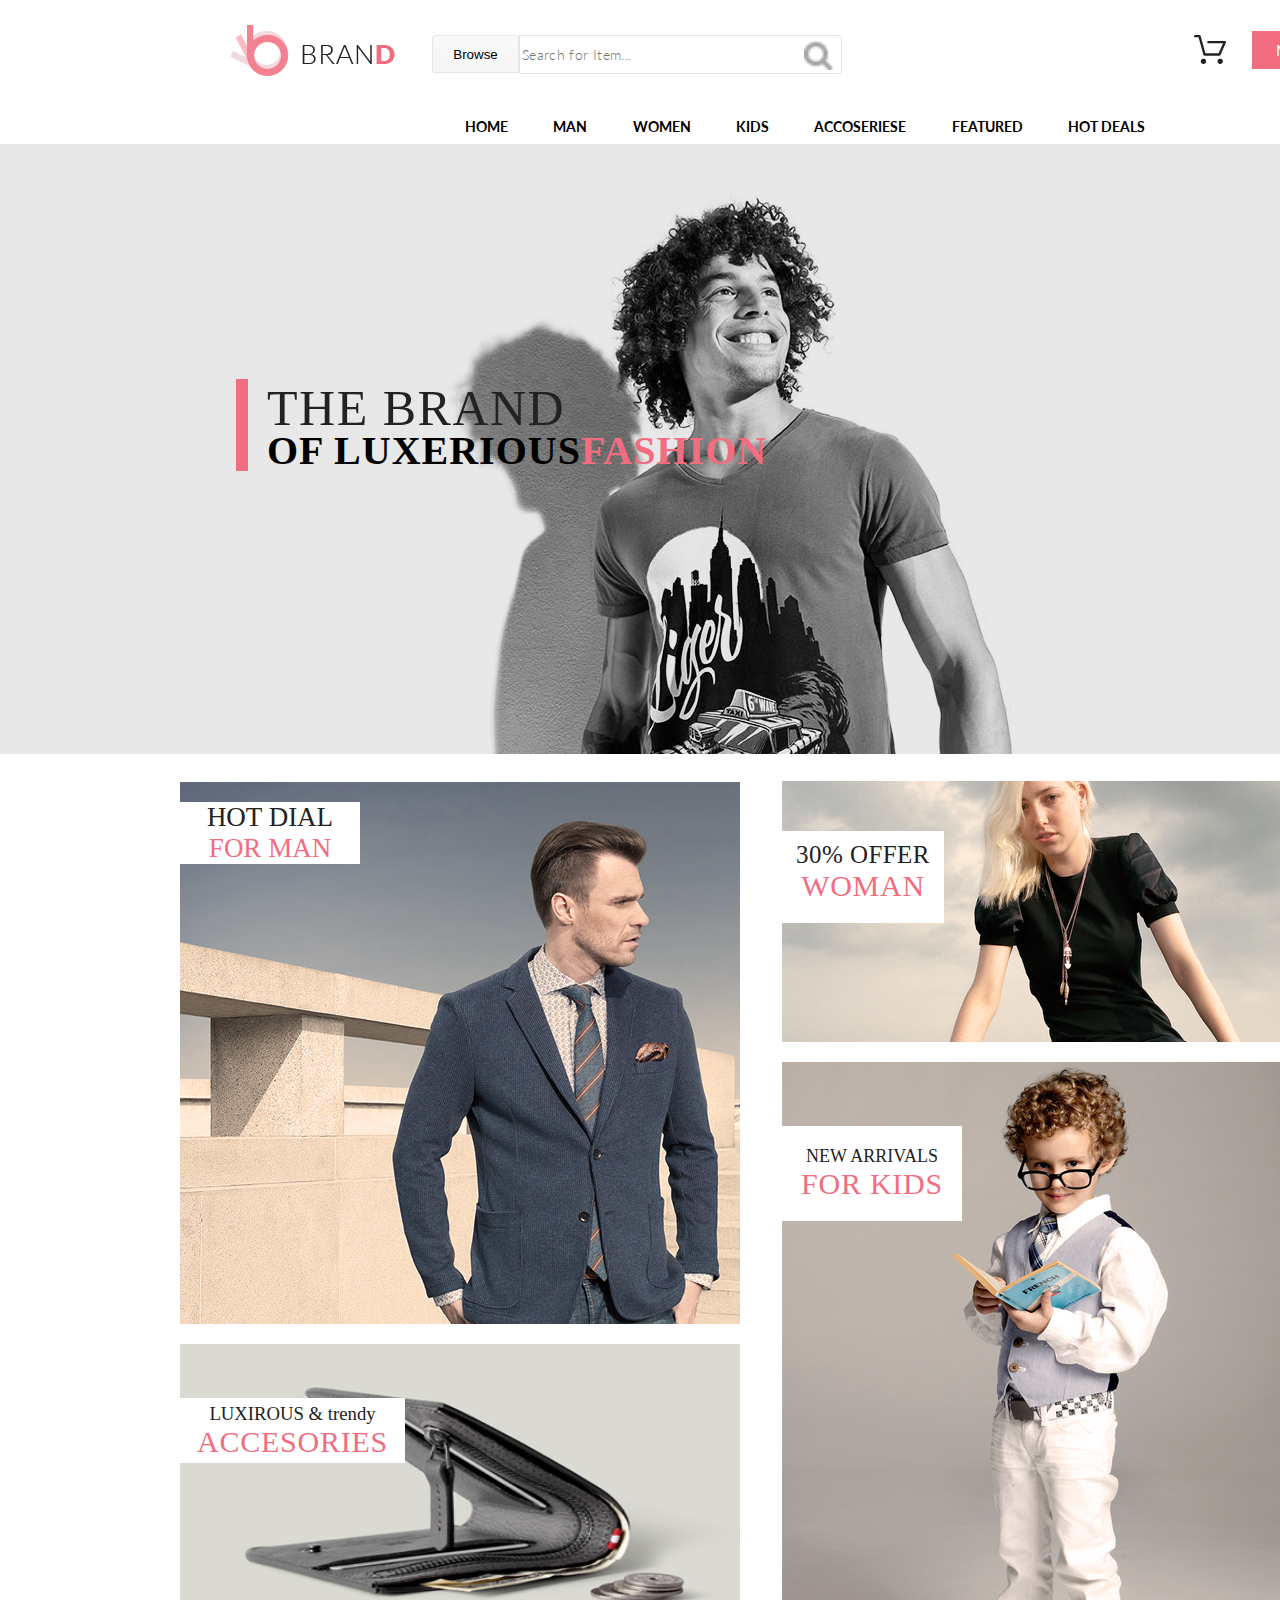
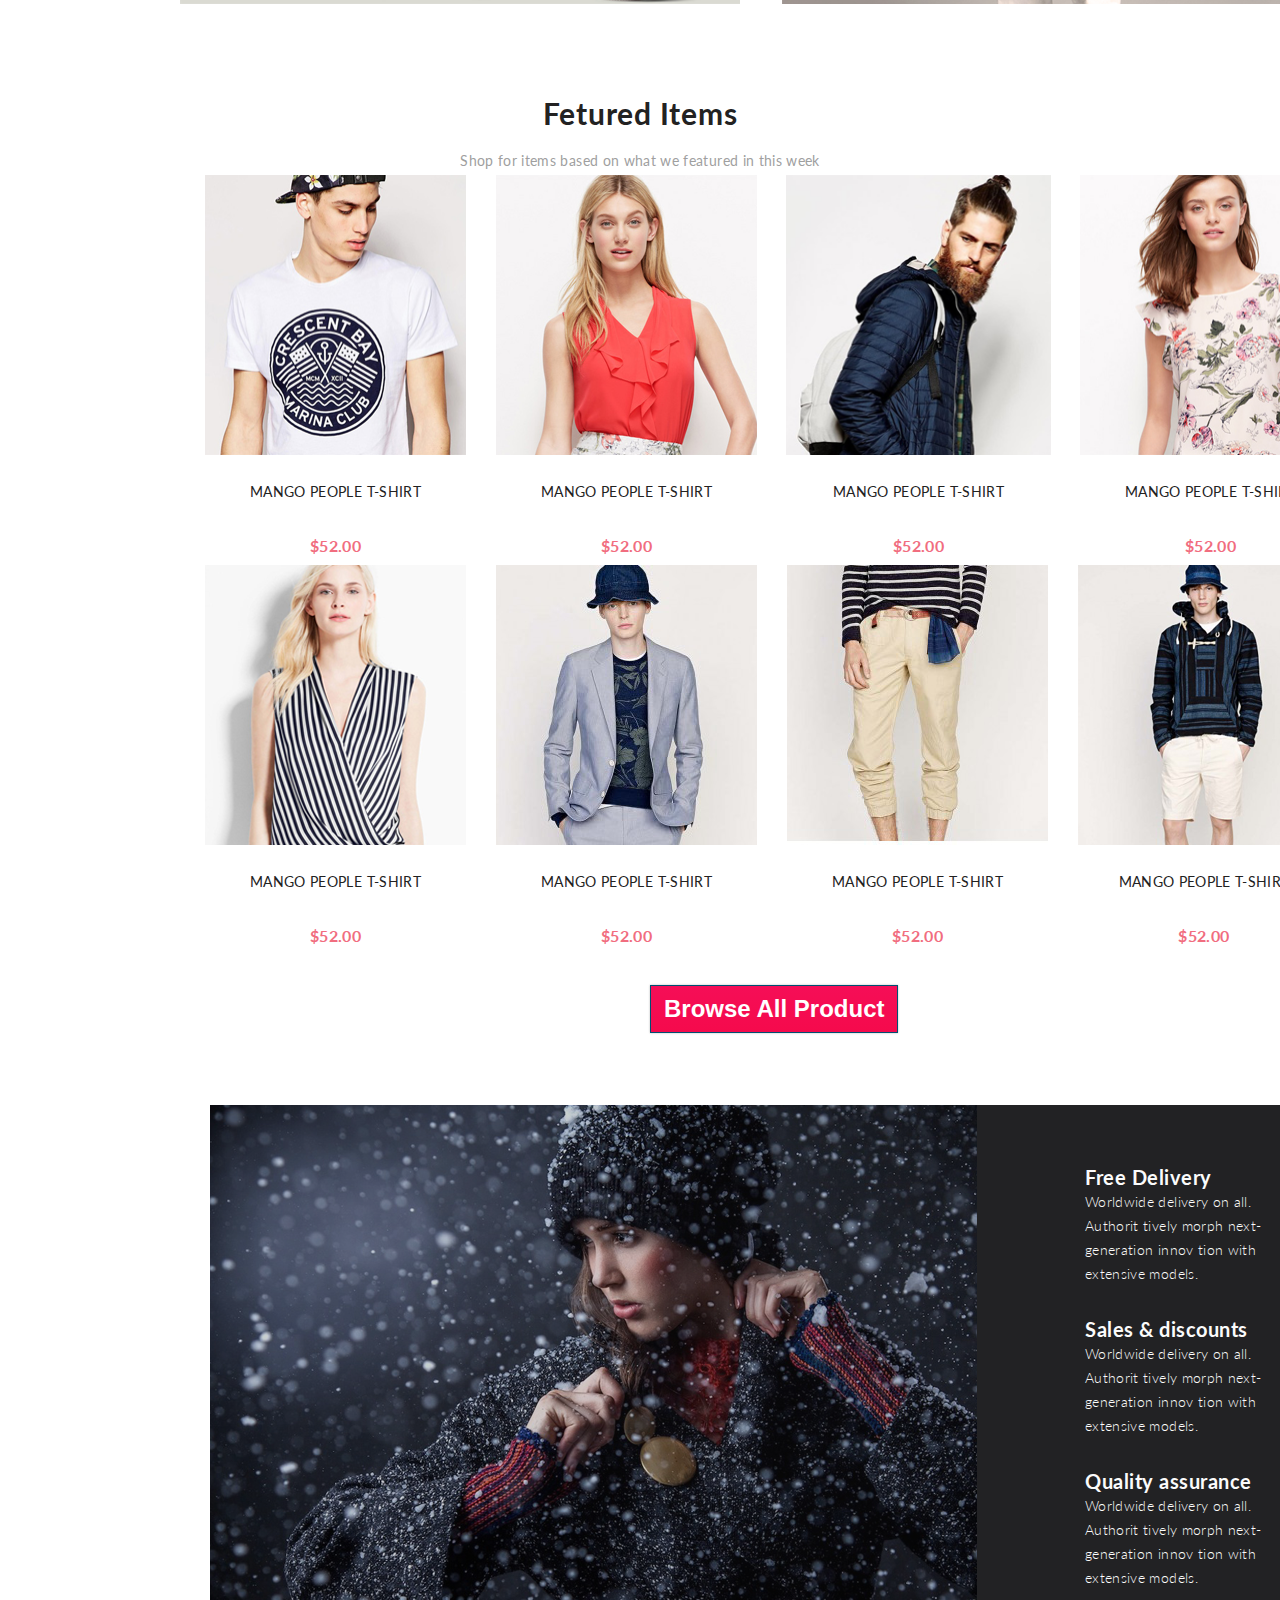
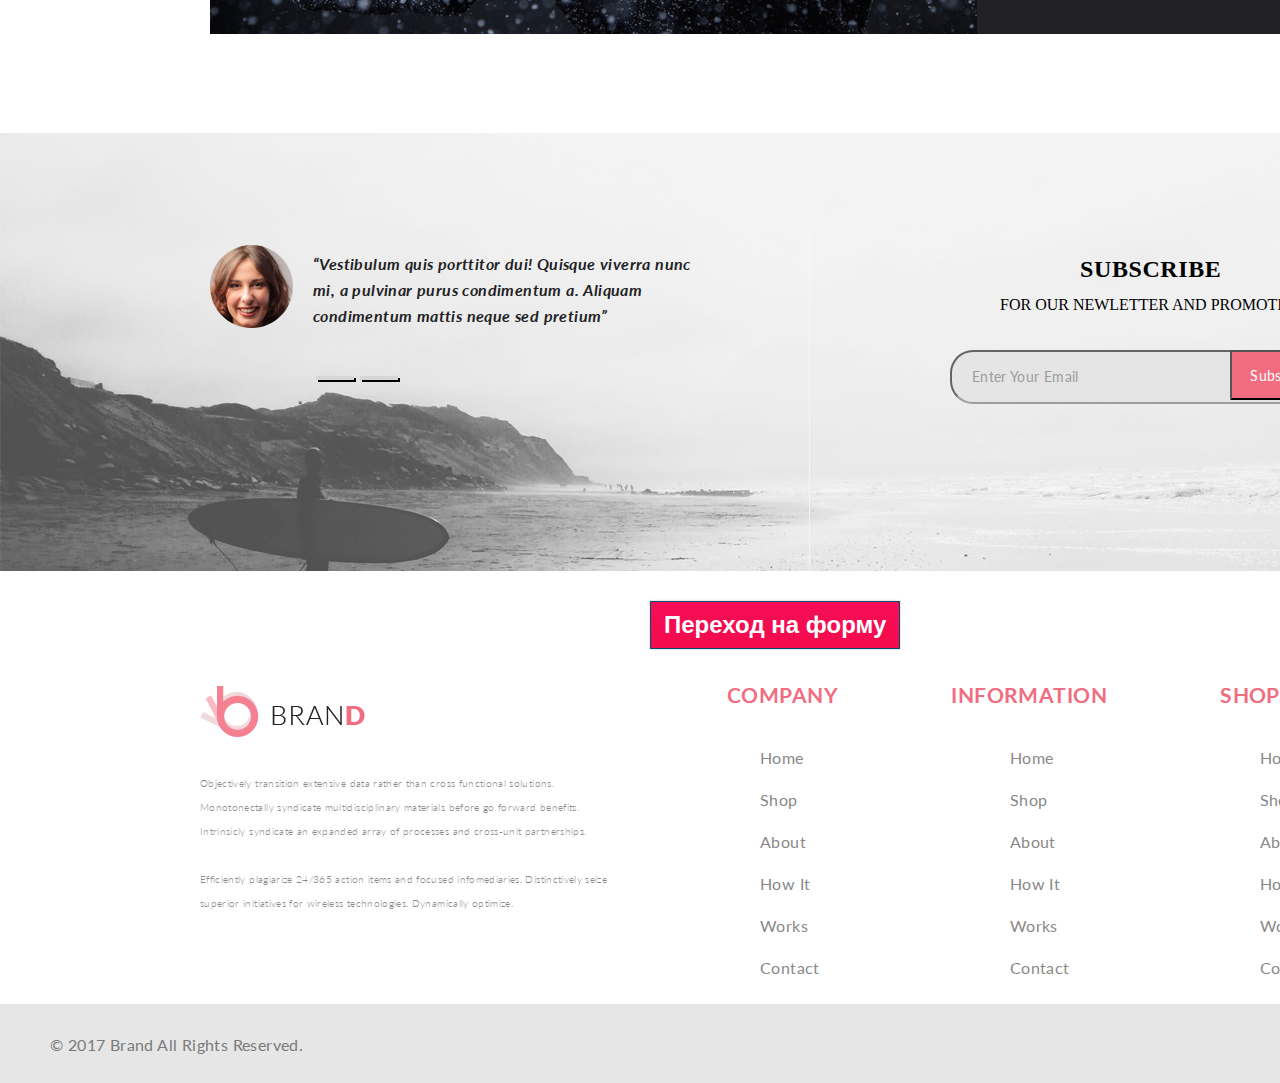
==== commit 7e58f671: "final index" ====
--- a/index.html
+++ b/index.html
@@ -180,10 +180,73 @@
             <div class="vertrazdelenie"></div>
             <div class="subtext">
                 <h3 class="subscribe">Subscribe</h3>
- <span>FOR OUR NEWLETTER AND PROMOTION</span>
-            </div>
-        </div>
-<a class="buttonAllProduct href="form.html">Переход на форму</a>
+                <span>FOR OUR NEWLETTER AND PROMOTION</span>
+            </div>
+            <div class="emailbutton">
+                <form action="#">
+                    <input class="email" type="email" placeholder="Enter Your Email">
+                    <input class="buttonemail" type="submit" value="Subscribe">
+                </form>
+            </div>
+        </div>
+        <a class="buttonAllProduct" href="form.html">Переход на форму</a>
+        <div class="slade6">
+            <div class="logo1">
+                <a href="index.html"><img src="img/logo.png" alt="logo"></a>
+
+                <div class="textsl5">Objectively transition extensive data rather than cross functional solutions. Monotonectally syndicate multidisciplinary materials before go forward benefits. Intrinsicly syndicate an expanded array of processes and cross-unit partnerships. <br> <br>
+
+                    Efficiently plagiarize 24/365 action items and focused infomediaries.
+                    Distinctively seize superior initiatives for wireless technologies. Dynamically optimize.
+
+                </div>
+            </div>
+            <div class="menu2">
+                <h3>COMPANY</h3>
+                <h3>INFORMATION</h3>
+                <h3>SHOP CATEGORY</h3>
+            </div>
+            <br>
+            <div class="info">
+                <div class="one">
+                <ul>
+                    <li> <a href="#">Home</a></li>
+                    <li><a href="#"> Shop</a></li>
+                    <li><a href="#">About</a></li>
+                    <li><a href="#">How It Works</a></li>
+                    <li><a href="#">Contact</a></li>
+                </ul>
+            </div>
+            <div class="one">
+                <ul>
+                    <li> <a href="#">Home</a></li>
+                    <li><a href="#"> Shop</a></li>
+                    <li><a href="#">About</a></li>
+                    <li><a href="#">How It Works</a></li>
+                    <li><a href="#">Contact</a></li>
+                </ul>
+            </div>
+            <div class="one">
+                <ul>
+                    <li> <a href="#">Home</a></li>
+                    <li><a href="#"> Shop</a></li>
+                    <li><a href="#">About</a></li>
+                    <li><a href="#">How It Works</a></li>
+                    <li><a href="#">Contact</a></li>
+                </ul>
+            </div>
+            </div>
+        </div>
     </main>
+    <footer>
+        <span>&copy; 2017  Brand  All Rights Reserved.</span>
+        <div class="iconfooter">
+           <a href="#"> <i class="fab fa-facebook-f"></i></a>
+           <a href="#"> <i class="fab fa-twitter"></i></a>
+           <a href="#"> <i class="fab fa-invision"></i></a>
+           <a href="#"> <i class="fab fa-pinterest-square"></i></a>
+           <a href="#"> <i class="fab fa-google-plus"></i></a>
+        </div>
+    </footer>
 </body>
 </html>
--- a/css/style.css
+++ b/css/style.css
@@ -1,8 +1,13 @@
 @import url('https://fonts.googleapis.com/css?family=Lato:900&display=swap');
 
+html,
+body {
+  height: 100%;
+}
+
 .logo1 {
+
     padding-top: 25px;
-    padding-left: 5px;
 }
 
 header {
@@ -285,7 +290,7 @@
     height: 260px;
 }
 
-.acssories1 a h3 :hover {
+.acssories1 a :hover {
     font-weight: bold;
 }
 
@@ -727,18 +732,187 @@
 
 .subscribe {
     align-items: center;
+    padding-left: 80px;
+    margin: 0px;
     width: 277px;
-height: 41px;
-color: #222224;
-font-family: Lato;
-font-size: 14px;
-font-weight: 400;
+    font-size: 24px;
+    letter-spacing: 0.6px;
+    line-height: 54px;
+    text-transform: uppercase;
+
+}
+
+.subscribe span {
+    position: relative;
+    top: 20px;
+    letter-spacing: 0.35px;
+    line-height: 24px;
+
 }
 
 .subtext {
- 
-   position: relative;
+
+    position: relative;
     top: -870px;
     left: 1000px
+}
+
+.email {
+    position: absolute;
+    top: 3550px;
+    left: 950px;
+    width: 334px;
+    height: 48px;
+    border-radius: 23px;
+    background-color: #e1e1e1;
+    opacity: 0.67;
+    color: #222224;
+    font-family: Lato;
+    font-size: 14px;
+    font-weight: 400;
+    line-height: 54px;
+    /* Text style for "E, nter Yo" */
+    letter-spacing: 0.35px;
+    padding-left: 20px;
+}
+
+.buttonemail {
+    position: absolute;
+    top: 3550px;
+    left: 1230px;
+    width: 104px;
+    height: 50px;
+    border-radius: 0 23px 23px 0;
+    background-color: #f16d7f;
+    color: #ffffff;
+    font-family: Lato;
+    font-size: 14px;
+    font-weight: 400;
+    /* Text style for "Subscribe" */
+    letter-spacing: 0.35px;
+}
+
+.slade6 {
+    width: 1600px;
+    margin-top: 90px;
+    padding-left: 200px;
+    display: flex;
+
+}
+
+.slade6 a img {
+    padding-bottom: 30px;
+}
+
+.textsl5 {
+    width: 427px;
+    height: 180px;
+    color: #898989;
+    font-family: Lato;
+    font-size: 10px;
+    font-weight: 300;
+    line-height: 24px;
+    /* Text style for "Objectivel" */
+    letter-spacing: 0.35px;
+}
+
+.menu2 {
+    margin-left: 100px;
+    width: 1000px;
+    display: flex;
+    justify-content: space-between;
+    color: #f16d7f;
+    font-family: Lato;
+    font-size: 18px;
+    font-weight: 700;
+    line-height: 26px;
+    text-transform: uppercase;
+    /* Text style for "C, OMPANY" */
+    letter-spacing: 0.45px;
+}
+
+.one {
+    position: relative;
+    padding-right: 150px;
+    left: -880px;
+    top: 60px;
+
+
+}
+
+.one a {
+    text-decoration: none;
+    color: #898989;
+    font-family: Lato;
+    font-size: 16px;
+    font-weight: 400;
+    /* Text style for "Home" */
+    letter-spacing: 0.4px;
+    line-height: 59px;
+    /* Text style for "Shop , Abo" */
+    letter-spacing: 0.4px;
+    line-height: 42px;
+}
+
+.one li {
+    list-style-type: none;
+
+}
+.one li a:hover{
+    color:#f16d7f; 
+}
+
+.info {
+
+    position: relative;
+    width: 400px;
+    display: flex;
+
+    left: 200px;
+}
+footer {
+   margin-top: 3450px;
+    height: 79px;
+background-color: #e6e6e6;
+  width: 100%;
+    float: left;
+    display: flex;
+    justify-content: space-between;
     
 }
+footer span{
+    padding-left: 50px;
+    padding-top: 20px;
+    color: #7a7a7a;
+font-family: Lato;
+font-size: 16px;
+font-weight: 400;
+line-height: 42px;
+/* Text style for "©,  2017" */
+letter-spacing: 0.4px;
+}
+footer 
+
+.iconfooter {
+    padding-right: 80px;
+    padding-top: 25px;
+   
+}
+.iconfooter a{
+    
+    align-items: center;
+    width: 32px;
+height: 32px;
+    padding-left: 10px;
+     color: #b2b2b2;
+font-family: "Font Awesome";
+font-size: 36px;
+font-weight: 400;
+line-height: 42px;
+
+}
+.iconfooter a i:hover{
+    justify-content: center;
+    align-items: center;
+   background-color: #f16d7f;
+}
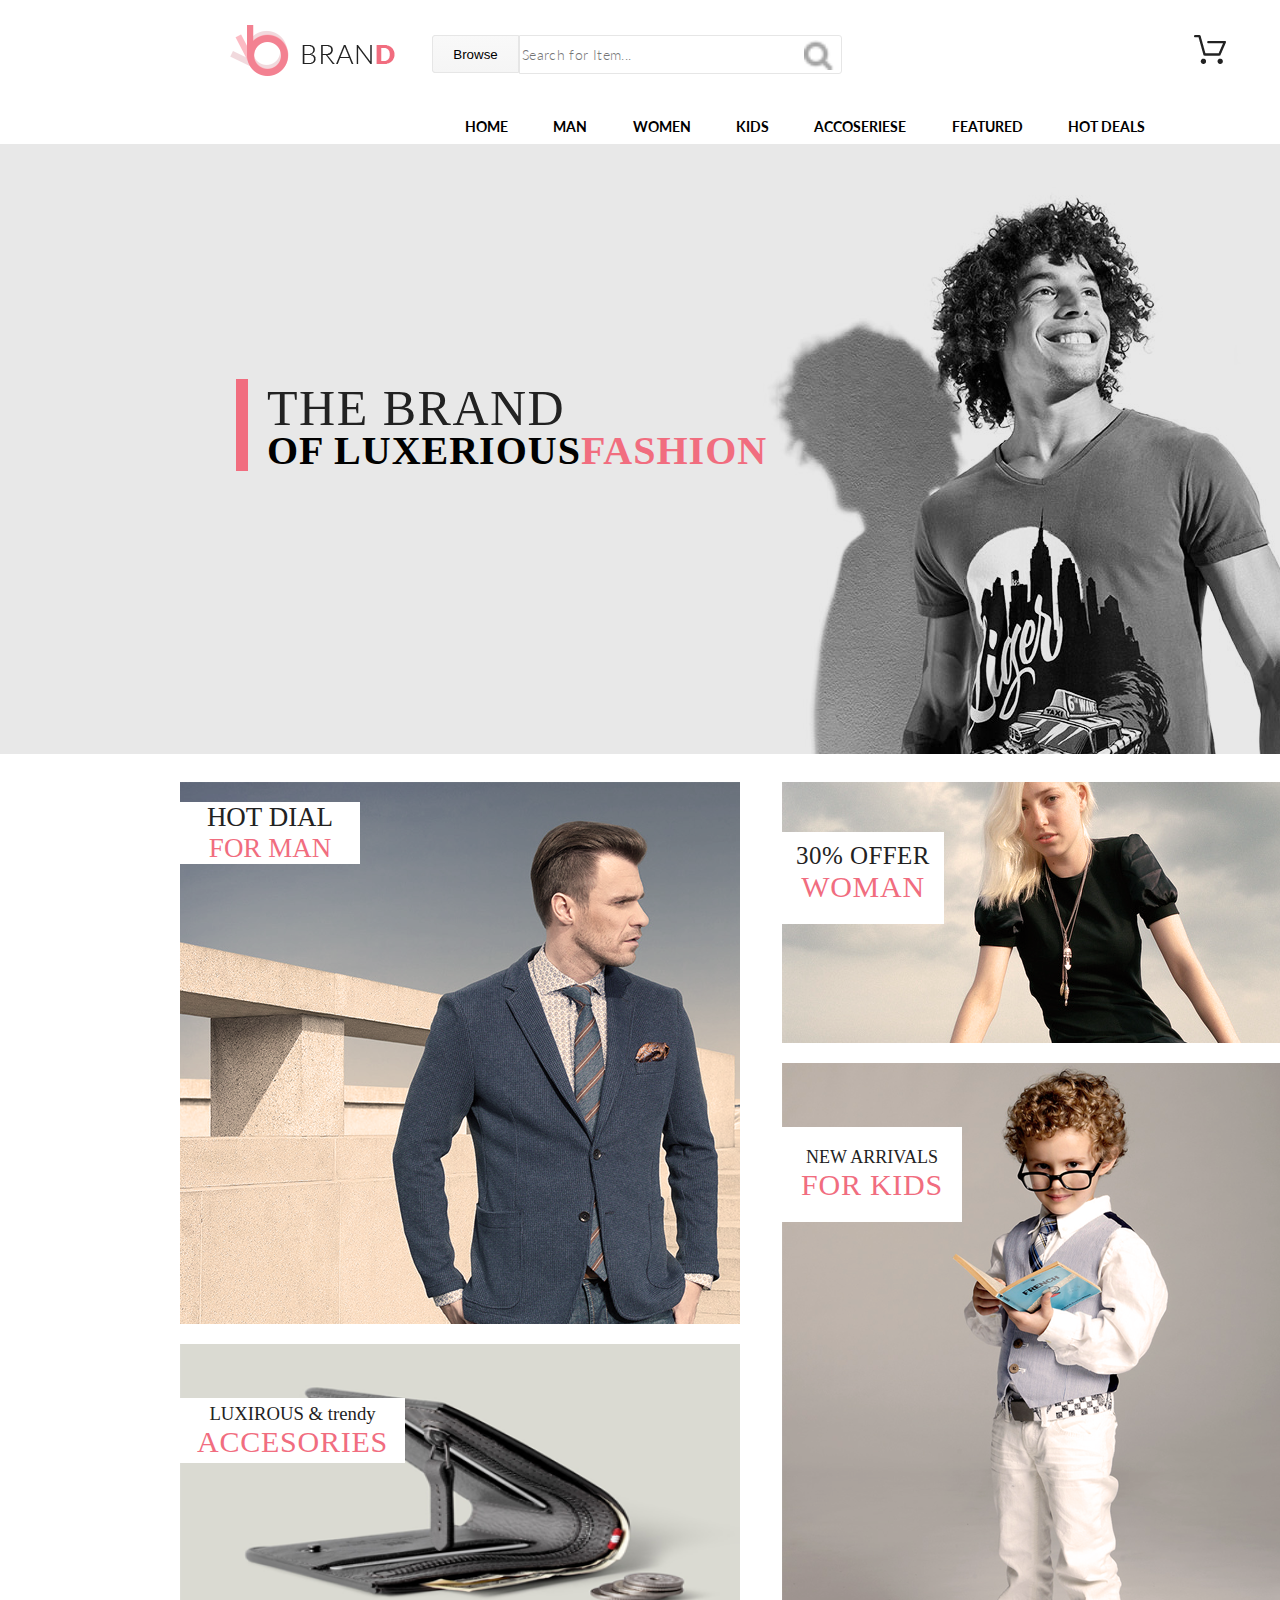
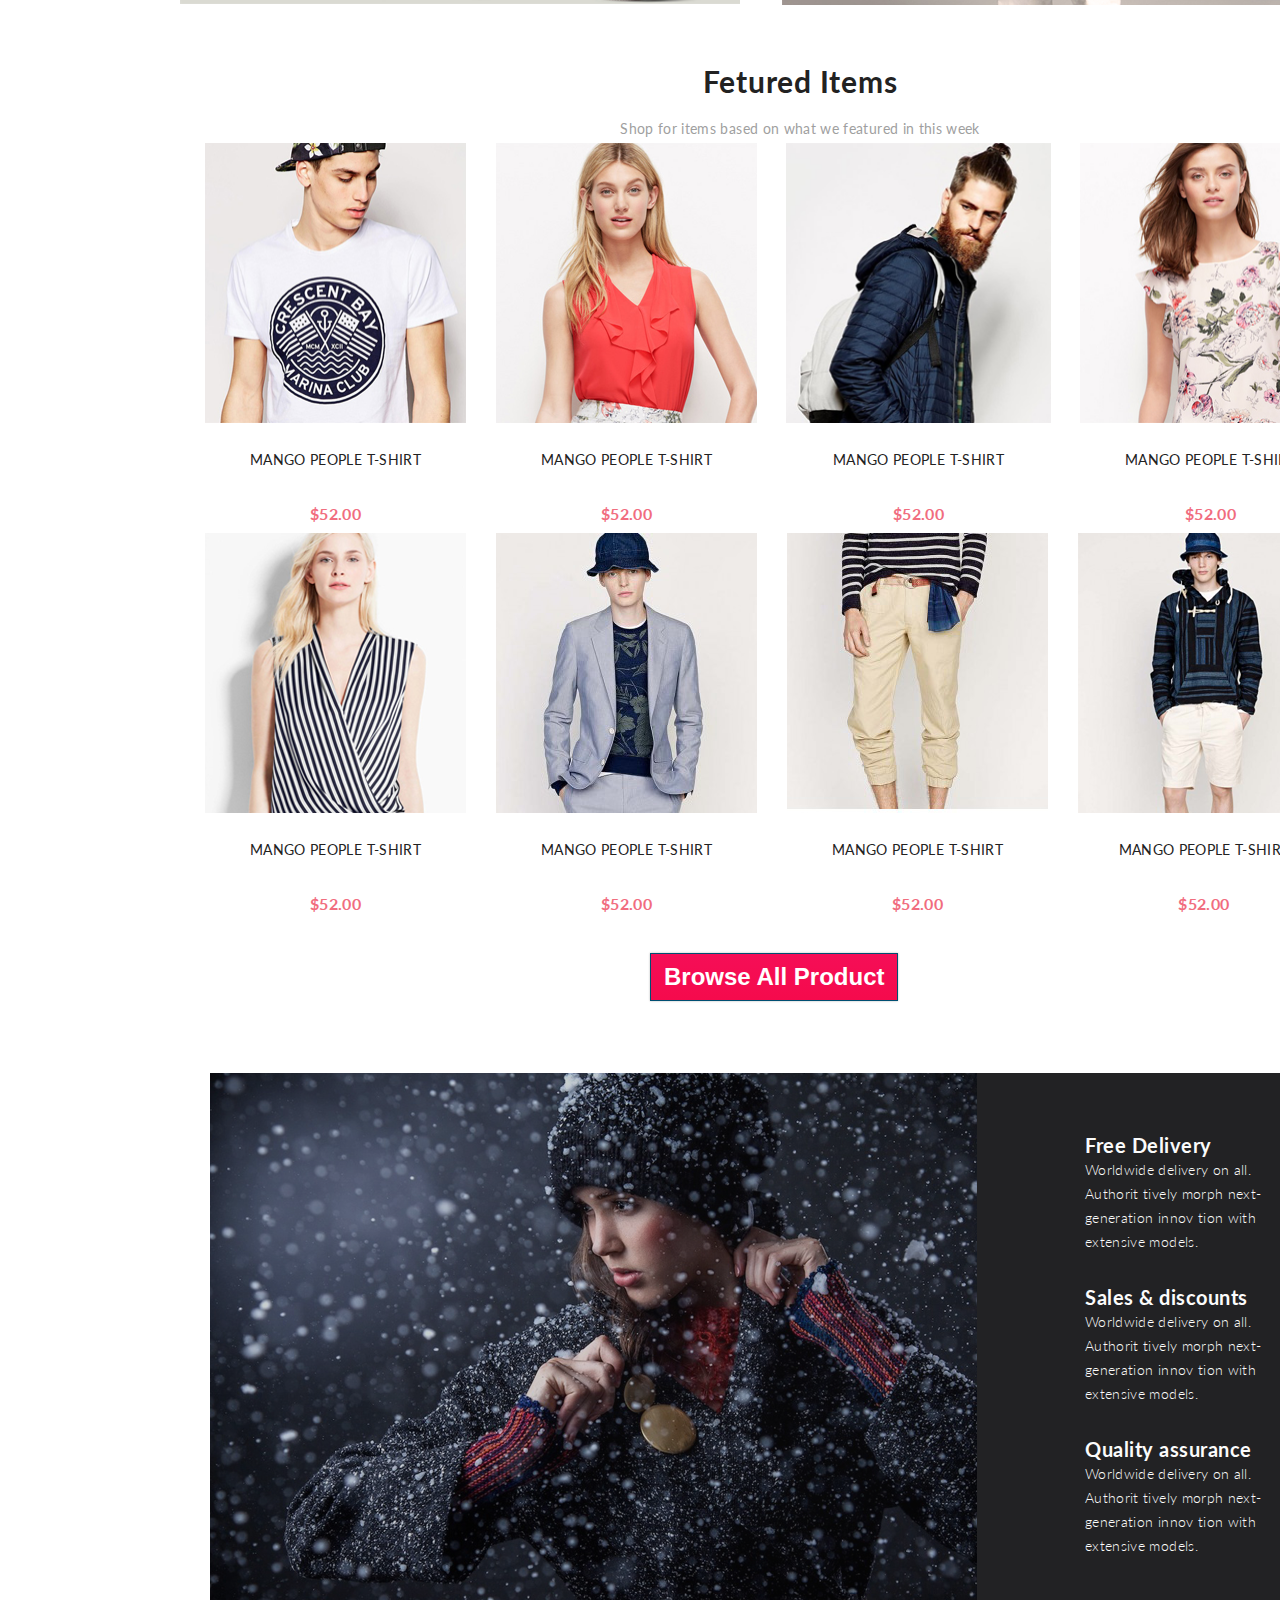
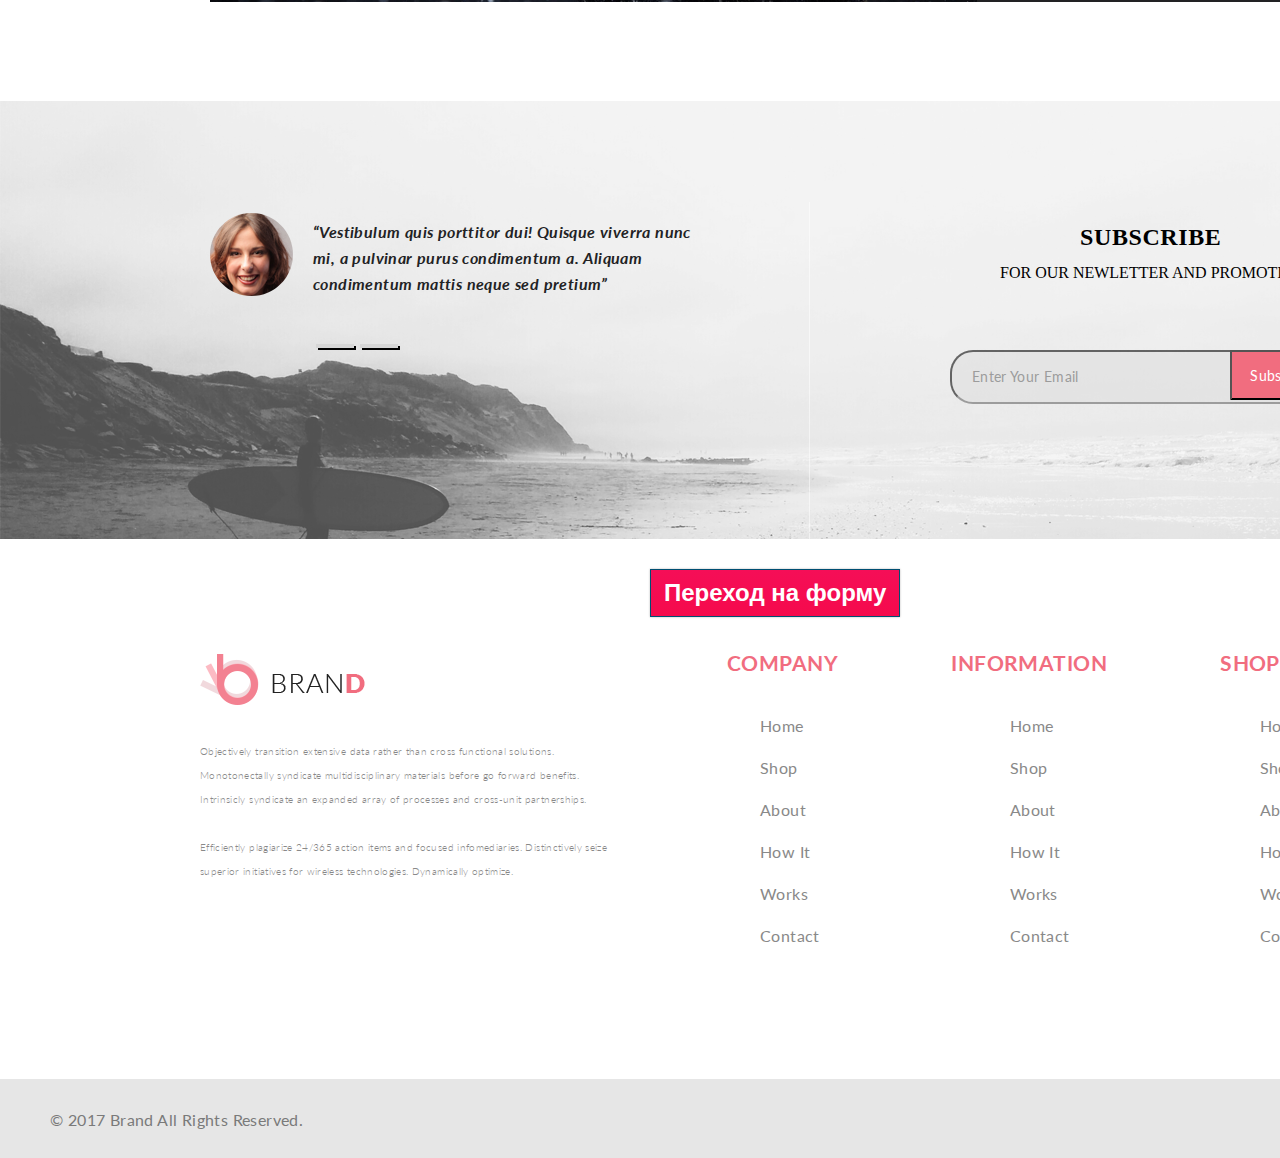
==== commit 92fcbcae: "исправлено ошибки" ====
--- a/index.html
+++ b/index.html
@@ -26,7 +26,15 @@
             <a href="catalog.html"><img src="img/Forma_1.png" alt="basket"></a>
         </form>
         <form class="buttonmy">
-            <a href="#"> <button>My Account</button></a>
+            <ul>
+                <li><a href="#"> <button>My Account</button></a>
+                <ul class="muaccount2">
+                    <li>Регистрация</li>
+                    <li>Войти</li>
+                    <li>Выйти</li>
+                </ul>
+                </li>
+            </ul>
         </form>
     </header>
     <nav>
@@ -134,7 +142,7 @@
         </div>
         <div class="slade4">
             <div class="backgrimg">
-                <img src="/img/Layer_38.png" alt="картинка">
+                <img src="img/Layer_38.png" alt="картинка">
             </div>
             <div class="slade4nav">
                 <div class="carstext">
@@ -163,9 +171,9 @@
             </div>
         </div>
         <div class="slade5">
-            <img class='backslade5' src="/img/Layer_41.png" alt="фон картинка">
+            <img class='backslade5' src="img/Layer_41.png" alt="фон картинка">
             <div class="opisanie">
-                <img class="foto" src="/img/Layer_40.png" alt="foto">
+                <img class="foto" src="img/Layer_40.png" alt="foto">
                 <div class="windowtext1">
                     <h3 class="text1">“Vestibulum quis porttitor dui! Quisque viverra nunc mi,
                         a pulvinar purus condimentum a. Aliquam condimentum mattis neque sed pretium”</h3>
--- a/css/style.css
+++ b/css/style.css
@@ -12,7 +12,7 @@
 
 header {
     display: flex;
-    max-width: 1600px;
+
     padding-left: 230px;
     height: 100px;
 
@@ -154,11 +154,8 @@
 }
 
 main {
-
     max-width: 1600px;
-    height: 610px;
-    background-image: url(../img/Layer_24.png);
-    background-position-x: right;
+    
 }
 
 .brand {
@@ -194,9 +191,12 @@
 
 .gbrand {
     margin-top: 20px;
-    width: 485px;
+    width: 1600px;
     height: 92px;
     display: flex;
+    height: 610px;
+    background-image: url(../img/Layer_24.png);
+    background-position-x: right;
 }
 
 .positionbrand {
@@ -229,7 +229,7 @@
     position: absolute;
     width: 800px;
     margin-left: 602px;
-
+top: 782px;
 }
 
 .slade2st2 img {
@@ -363,12 +363,13 @@
 }
 
 .slade3 {
-    margin-top: 1450px;
+    margin-top: 900px;
     max-width: 1600px;
 
 }
 
 .slade3 h2 {
+    width: 1600px;
     text-align: center;
 
     height: 23px;
@@ -383,7 +384,7 @@
 
 .slade3 h3 {
     text-align: center;
-
+width: 1600px;
     height: 12px;
     color: #9f9f9f;
     font-family: Lato;
@@ -431,7 +432,7 @@
 
 .image:hover .add_to_cart {
     display: flex;
-    background-image: url(/img/1_copy.png.png);
+    background-image: url(../img/1_copy.png);
     width: 261px;
     height: 160px;
     opacity: .8;
@@ -546,7 +547,7 @@
 
 .backgrimg {
     position: relative;
-    background-image: url(/img/Layer_39.png);
+    background-image: url(../img/Layer_39.png);
     background-size: cover;
     width: 767px;
     height: 529px;
@@ -743,7 +744,7 @@
 }
 
 .subscribe span {
-    position: relative;
+    position: absolute;;
     top: 20px;
     letter-spacing: 0.35px;
     line-height: 24px;
@@ -797,6 +798,7 @@
     margin-top: 90px;
     padding-left: 200px;
     display: flex;
+    height: 450px;
 
 }
 
@@ -836,7 +838,7 @@
     padding-right: 150px;
     left: -880px;
     top: 60px;
-
+height: 250px;
 
 }
 
@@ -871,7 +873,7 @@
     left: 200px;
 }
 footer {
-   margin-top: 3450px;
+   
     height: 79px;
 background-color: #e6e6e6;
   width: 100%;
@@ -891,28 +893,35 @@
 /* Text style for "©,  2017" */
 letter-spacing: 0.4px;
 }
-footer 
-
-.iconfooter {
-    padding-right: 80px;
-    padding-top: 25px;
+
+.iconfooter i {
+padding-top: 20px;
+    padding-right: 40px;
+    width: 32px;
    
 }
 .iconfooter a{
-    
-    align-items: center;
-    width: 32px;
-height: 32px;
-    padding-left: 10px;
      color: #b2b2b2;
 font-family: "Font Awesome";
-font-size: 36px;
+font-size: 46px;
 font-weight: 400;
 line-height: 42px;
-
-}
-.iconfooter a i:hover{
-    justify-content: center;
-    align-items: center;
-   background-color: #f16d7f;
-}
+    
+
+}
+.iconfooter a :hover {
+   color: #f16d7f;
+}
+.buttonmy ul li {
+    margin-top: -15px;
+    list-style-type: none;
+}
+.buttonmy button: .muaccount2 {display: flex;}
+.muaccount2 {
+    display: none;
+    padding: 10px;
+}
+.muaccount2 li {
+    padding-top: 20px;
+    padding-left: 40px;
+    padding-bottom: 20px;}
